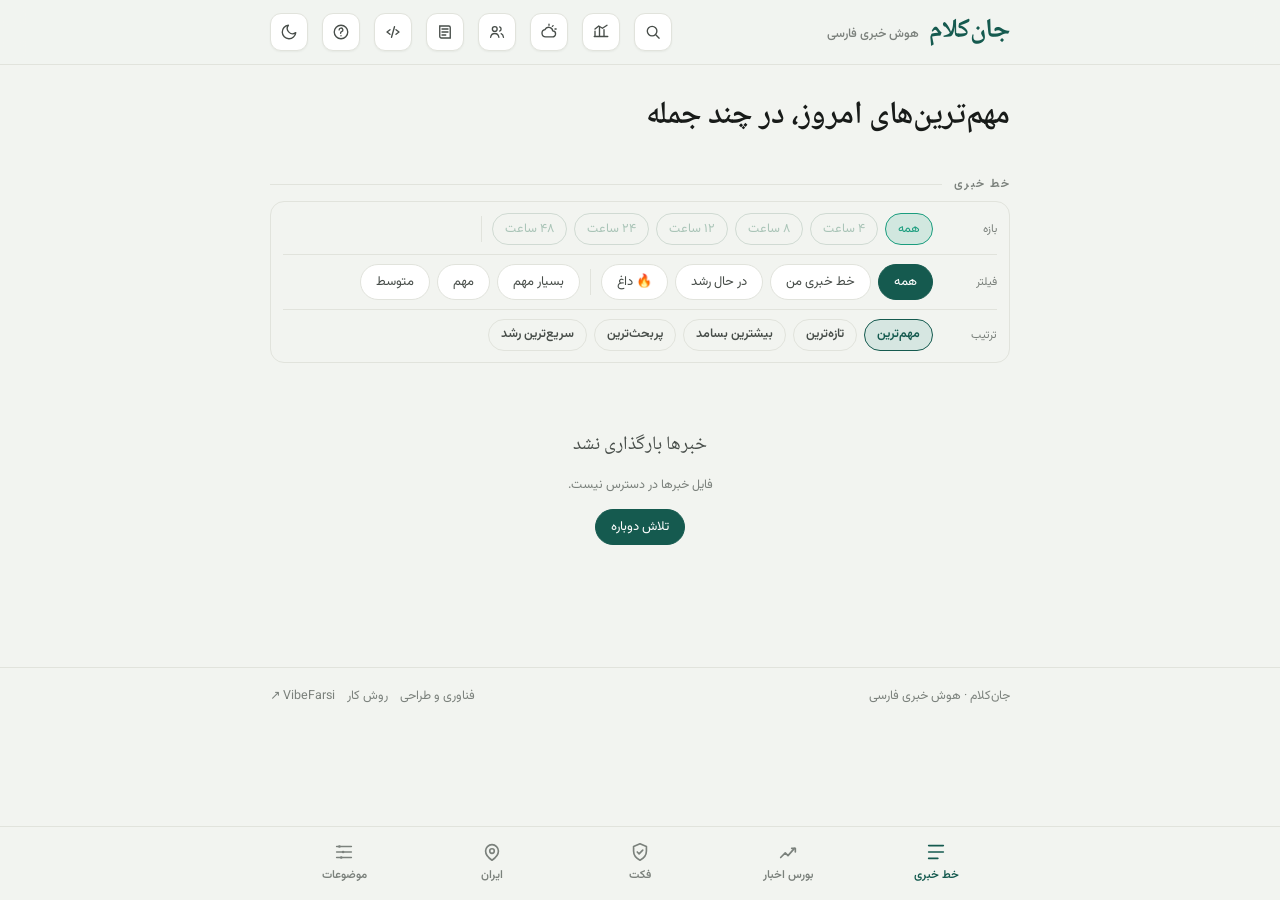
==== web-static/index.html @ 080f8a77 "Load press directory manifest before app" ====
<!doctype html>
<html lang="fa" dir="rtl">
<head>
  <meta charset="utf-8">
  <meta name="viewport" content="width=device-width, initial-scale=1, viewport-fit=cover">
  <title>جان‌کلام</title>
  <meta name="description" content="هوش خبری فارسی — واقعیت جدا از تحلیل، و دیدگاه هر منبع به‌تفکیک.">
  <meta name="theme-color" content="#155a4f">
  <link rel="manifest" href="manifest.webmanifest">
  <link rel="icon" href="icons/icon.svg" type="image/svg+xml">
  <link rel="apple-touch-icon" href="icons/icon-192.png">
  <link rel="preconnect" href="https://fonts.googleapis.com">
  <link rel="preconnect" href="https://fonts.gstatic.com" crossorigin>
  <link rel="stylesheet" href="https://fonts.googleapis.com/css2?family=Noto+Naskh+Arabic:wght@400;500;600;700&family=Vazirmatn:wght@300;400;500;600;700&display=swap">
  <link rel="stylesheet" href="styles.css">
</head>
<body>
  <header class="top">
    <div class="wrap">
      <div class="brand" onclick="showFeed()">
        <span class="logo">جان‌کلام</span>
        <span class="tag">هوش خبری فارسی</span>
      </div>
      <span class="spacer"></span>
      <div class="smart-search" id="smart-search">
        <button class="icon-btn smart-search-toggle" onclick="toggleSmartSearch()" aria-label="جست‌وجو" title="جست‌وجوی هوشمند">
          <svg viewBox="0 0 24 24" fill="none" stroke="currentColor" stroke-width="1.8"><circle cx="10.8" cy="10.8" r="6.4"/><path d="m16 16 4.2 4.2" stroke-linecap="round"/></svg>
        </button>
        <div class="smart-search-panel" id="smart-search-panel">
          <input id="smart-search-input" type="search" autocomplete="off" placeholder="خبر، چهره، منبع یا موضوع…" oninput="smartSearch(this.value)" onkeydown="smartSearchKey(event)">
          <div class="smart-search-results" id="smart-search-results"><div class="smart-search-hint">مثلاً «مونا برزویی»، «اسرائیل»، «اکونومیست» یا «هوش مصنوعی»</div></div>
        </div>
      </div>
      <button class="icon-btn" onclick="showMarket()" aria-label="بازار" title="بازار — ارز، طلا و رمزارز">
        <svg viewBox="0 0 24 24" fill="none" stroke="currentColor" stroke-width="1.8"><path d="M4 18V11M10 18V6M16 18v-9M21 18H3" stroke-linecap="round"/><path d="M4 8l5-4 5 3 6-4" stroke-linecap="round" stroke-linejoin="round"/></svg>
      </button>
      <button class="icon-btn" onclick="showWeather()" aria-label="آب‌وهوا" title="آب‌وهوا">
        <svg viewBox="0 0 24 24" fill="none" stroke="currentColor" stroke-width="1.8"><path d="M7.5 18.5h9a4 4 0 0 0 .5-8 5.5 5.5 0 0 0-10.4-1.7A4.9 4.9 0 0 0 7.5 18.5Z" stroke-linejoin="round"/><path d="M16.5 4.5l1-1M20 8h1.5M12 3V1.5" stroke-linecap="round"/></svg>
      </button>
      <button class="icon-btn" onclick="showFigures()" aria-label="چهره‌ها" title="چهره‌ها — دیدگاه تحلیلگران">
        <svg viewBox="0 0 24 24" fill="none" stroke="currentColor" stroke-width="1.8"><circle cx="9" cy="8" r="3.2"/><path d="M3.5 19c.6-3.2 2.8-5 5.5-5s4.9 1.8 5.5 5" stroke-linecap="round"/><path d="M15.5 5.2a3 3 0 0 1 0 5.6M17.5 14.3c1.7.6 2.8 2.2 3.1 4.7" stroke-linecap="round"/></svg>
      </button>
      <button class="icon-btn" onclick="showPress()" aria-label="جان جراید" title="جانِ جراید — گزیدهٔ فارسی مطبوعات جهان">
        <svg viewBox="0 0 24 24" fill="none" stroke="currentColor" stroke-width="1.8"><path d="M5 4h12a2 2 0 0 1 2 2v14H7a2 2 0 0 1-2-2V4Z"/><path d="M8 8h8M8 12h8M8 16h5" stroke-linecap="round"/></svg>
      </button>
      <button class="icon-btn" onclick="showTech()" aria-label="فناوری و طراحی" title="فناوری و طراحی">
        <svg viewBox="0 0 24 24" fill="none" stroke="currentColor" stroke-width="1.8"><path d="M8 9l-4 3 4 3M16 9l4 3-4 3M14 5l-4 14" stroke-linecap="round" stroke-linejoin="round"/></svg>
      </button>
      <button class="icon-btn" onclick="showFaq()" aria-label="راهنما" title="راهنما">
        <svg viewBox="0 0 24 24" fill="none" stroke="currentColor" stroke-width="1.8"><circle cx="12" cy="12" r="9"/><path d="M9.5 9.2a2.5 2.5 0 1 1 3.3 2.4c-.8.3-1.3.9-1.3 1.7v.4M12 17h.01" stroke-linecap="round"/></svg>
      </button>
      <button class="icon-btn" id="theme" aria-label="روشن / تیره" title="روشن / تیره">
        <svg viewBox="0 0 24 24" fill="none" stroke="currentColor" stroke-width="1.8"><path d="M21 12.8A9 9 0 1 1 11.2 3a7 7 0 0 0 9.8 9.8Z" stroke-linejoin="round"/></svg>
      </button>
    </div>
  </header>

  <main class="wrap">
    <section id="feed-view">
      <div class="lede">
        <h1>مهم‌ترین‌های امروز، در چند جمله</h1>
        <p class="muted" id="built" style="margin-top:6px"></p>
      </div>
      <div class="home-stats" id="home-stats"></div>
      <div class="home-glance" id="home-glance" aria-label="بازار و آب‌وهوای امروز"></div>
      <div class="rule"><span>خط خبری</span><span class="l"></span></div>
      <div class="feed-controls">
        <div class="feed-control-row feed-days"><span class="fc-label">بازه</span><div class="day-chips day-range-chips">
  <button class="day-chip on" data-range="all" onclick="setFeedRange('all')">همه</button>
  <button class="day-chip" data-range="4" onclick="setFeedRange(4)">۴ ساعت</button>
  <button class="day-chip" data-range="8" onclick="setFeedRange(8)">۸ ساعت</button>
  <button class="day-chip" data-range="12" onclick="setFeedRange(12)">۱۲ ساعت</button>
  <button class="day-chip" data-range="24" onclick="setFeedRange(24)">۲۴ ساعت</button>
  <button class="day-chip" data-range="48" onclick="setFeedRange(48)">۴۸ ساعت</button>
  <span class="fchip-sep"></span><div id="day-chips"></div>
</div></div>
        <div class="feed-control-row">
          <span class="fc-label">فیلتر</span>
          <div class="imp-filter" id="imp-filter">
            <button class="fchip on" onclick="setTier('all')">همه</button>
            <button class="fchip" onclick="setTier('mine')">خط خبری من <span class="mine-badge" id="mine-badge" style="display:none"></span></button>
            <button class="fchip" onclick="setTier('rising')">در حال رشد</button>
            <button class="fchip" onclick="setTier('hot')">🔥 داغ</button>
            <span class="fchip-sep"></span>
            <button class="fchip" onclick="setTier('high')">بسیار مهم</button>
            <button class="fchip" onclick="setTier('mid')">مهم</button>
            <button class="fchip" onclick="setTier('low')">متوسط</button>
          </div>
        </div>
        <div class="feed-control-row">
          <span class="fc-label">ترتیب</span>
          <div class="sortbar">
            <button class="sortchip on" id="sort-imp" onclick="setSort('imp')">مهم‌ترین</button>
            <button class="sortchip" id="sort-new" onclick="setSort('new')">تازه‌ترین</button>
            <button class="sortchip" id="sort-sources" onclick="setSort('sources')">بیشترین بسامد</button>
            <button class="sortchip" id="sort-views" onclick="setSort('views')">پربحث‌ترین</button>
            <button class="sortchip" id="sort-rising" onclick="setSort('rising')">سریع‌ترین رشد</button>
          </div>
        </div>
      </div>
      <div class="feed" id="feed"><div class="spinner"></div></div>
    </section>

    <section class="detail" id="detail-view"></section>

    <section class="topics-view" id="topic-archive-view">
      <button class="back" id="ta-back" onclick="showTopics()"><svg viewBox="0 0 24 24" fill="none" stroke="currentColor" stroke-width="2"><path d="M15 18l-6-6 6-6"/></svg> <span id="ta-back-t">بازگشت به موضوعات</span></button>
      <div class="lede"><h1 id="ta-title"></h1><p class="muted" id="ta-sub"></p></div>
      <div id="ta-feed"></div>
    </section>

    <section class="trends-view" id="trends-view">
      <div class="lede">
        <h1>بورس اخبار</h1>
        <p>موضوع‌ها و خبرهایی که بیشترین پوشش را دارند — سنجه‌ای از «داغیِ» هر موضوع بر اساس تعداد خبرها و منابعِ مستقلی که آن را پوشش داده‌اند.</p>
      </div>
      <div id="trends"><div class="spinner"></div></div>
    </section>

    <section class="trends-view" id="factchecks-view">
      <div class="lede">
        <h1>فکت — راستی‌آزمایی</h1>
        <p>سنجهٔ خودکارِ ما (بر پایهٔ منابعِ مستقل و توافق/اختلاف) در کنارِ راستی‌آزماییِ حرفه‌ایِ <b>فکت‌نامه</b>.</p>
      </div>
      <div id="factchecks"><div class="spinner"></div></div>
    </section>

    <section class="topics-view" id="topics-view">
      <div class="lede">
        <h1>موضوعات را دنبال کن</h1>
        <p>موضوع‌هایی که برایت مهم‌اند را انتخاب کن (روی این دستگاه ذخیره می‌شود).</p>
      </div>
      <div class="topic-grid" id="topic-grid"><div class="spinner"></div></div>
    </section>

    <section class="trends-view" id="market-view">
      <button class="back" onclick="showFeed()"><svg viewBox="0 0 24 24" fill="none" stroke="currentColor" stroke-width="2"><path d="M15 18l-6-6 6-6"/></svg> بازگشت به خط خبری</button>
      <div class="lede">
        <h1>بازار</h1>
        <p>نرخِ لحظه‌ایِ ارز، طلا و سکه — هر ساعت از tgju به‌روز می‌شود.</p>
      </div>
      <div id="market"><div class="spinner"></div></div>
    </section>

    <section class="trends-view" id="weather-view">
      <button class="back" onclick="showFeed()"><svg viewBox="0 0 24 24" fill="none" stroke="currentColor" stroke-width="2"><path d="M15 18l-6-6 6-6"/></svg> بازگشت به خط خبری</button>
      <div class="lede">
        <h1>آب‌وهوای ایران</h1>
        <p>دمای کنونی و کمینه/بیشینهٔ امروزِ شهرهای ایران — هر ساعت به‌روز می‌شود.</p>
      </div>
      <div id="weather"><div class="spinner"></div></div>
    </section>

    <section class="trends-view" id="iran-view">
      <div class="lede">
        <h1>ایران</h1>
        <p>خبرها بر اساس جغرافیا — روی نقشه یک استان را بزن، یا بر اساس گسترهٔ خبر فیلتر کن.</p>
      </div>
      <div id="iran"><div class="spinner"></div></div>
    </section>

    <section class="trends-view" id="figures-view">
      <div class="lede" id="figures-lede">
        <h1>چهره‌ها چه می‌گویند؟</h1>
        <p>تایملاین مستقلِ دیدگاه‌ها و تحلیل‌ها؛ جدیدترین مورد همیشه بالاتر است. این‌ها نظرِ شخصی‌اند، نه واقعیتِ خبر.</p>
      </div>
      <div class="rule"><span>تایملاین چهره‌ها</span><span class="l"></span><button class="sortchip" onclick="renderFiguresDirectory()">فهرست همهٔ چهره‌ها</button></div>
      <div class="figure-timeline" id="figure-timeline"><div class="spinner"></div></div>
      <div id="figures"></div>
    </section>

    <section class="trends-view" id="press-view">
      <button class="back" onclick="showFeed()">بازگشت به خط خبری</button>
      <div class="lede press-lede">
        <span class="press-kicker">ایران در آینهٔ رسانه‌ها</span>
        <h1>جانِ جراید</h1>
        <p>رسانه‌های داخل ایران، فارسی‌زبانان خارج از کشور و مطبوعات جهان در یک فهرست واحد؛ تمرکز بر مطالب مرتبط با ایران، با حفظ نام و زبان منبع.</p>
      </div>
      <div id="press-content"><div class="spinner"></div></div>
    </section>

    <section class="trends-view" id="tech-view">
      <div class="lede">
        <span class="vf-badge">پشت صحنهٔ جان‌کلام</span>
        <h1>فناوری و طراحی</h1>
        <p>جان‌کلام چطور ساخته شده، داده‌ها از کجا می‌آیند و رابط فارسی آن از چه الگوهایی استفاده می‌کند.</p>
      </div>
      <div id="tech-content"></div>
    </section>

    <section class="trends-view" id="faq-view">
      <div class="lede">
        <h1>راهنما — همه‌چیز چطور کار می‌کند</h1>
        <p>جان‌کلام چطور خبرها را جمع می‌کند، مقایسه می‌کند، و به تو نشان می‌دهد.</p>
      </div>
      <div class="faq" id="faq"></div>
    </section>
  </main>

  <footer class="site-footer">
    <div class="wrap">
      <p>جان‌کلام · هوش خبری فارسی</p>
      <div class="footer-links"><button onclick="showTech()">فناوری و طراحی</button><button onclick="showFaq()">روش کار</button><a href="https://vibefarsi.ir/" target="_blank" rel="noopener">VibeFarsi ↗</a></div>
    </div>
  </footer>

  <nav class="tabbar">
    <div class="inner">
      <button class="tab active" id="tab-feed" onclick="showFeed()">
        <svg viewBox="0 0 24 24" fill="none" stroke="currentColor"><path d="M4 5h16M4 12h16M4 19h10" stroke-linecap="round"/></svg>
        خط خبری
      </button>
      <button class="tab" id="tab-trends" onclick="showTrends()">
        <svg viewBox="0 0 24 24" fill="none" stroke="currentColor"><path d="M4 18l5-5 3 3 7-8" stroke-linecap="round" stroke-linejoin="round"/><path d="M16 8h4v4" stroke-linecap="round" stroke-linejoin="round"/></svg>
        بورس اخبار
      </button>
      <button class="tab" id="tab-factchecks" onclick="showFactchecks()">
        <svg viewBox="0 0 24 24" fill="none" stroke="currentColor"><path d="M12 3l7 3v5c0 4.5-3 8-7 10-4-2-7-5.5-7-10V6l7-3Z" stroke-linejoin="round"/><path d="M9 12l2 2 4-4" stroke-linecap="round" stroke-linejoin="round"/></svg>
        فکت
      </button>
      <button class="tab" id="tab-iran" onclick="showIran()">
        <svg viewBox="0 0 24 24" fill="none" stroke="currentColor"><path d="M12 21s-7-4.5-7-10a7 7 0 0 1 14 0c0 5.5-7 10-7 10Z" stroke-linejoin="round"/><circle cx="12" cy="11" r="2.5"/></svg>
        ایران
      </button>
      <button class="tab" id="tab-topics" onclick="showTopics()">
        <svg viewBox="0 0 24 24" fill="none" stroke="currentColor"><path d="M4 6h16M4 12h16M4 18h16" stroke-linecap="round"/><circle cx="7" cy="6" r="1.4" fill="currentColor" stroke="none"/><circle cx="11" cy="12" r="1.4" fill="currentColor" stroke="none"/><circle cx="9" cy="18" r="1.4" fill="currentColor" stroke="none"/></svg>
        موضوعات
      </button>
    </div>
  </nav>

  <script src="iran-provinces.js"></script>
  <script src="world-map.js"></script>
  <script src="data/press-directory.js"></script>
  <script src="app.js"></script>
</body>
</html>
---- web-static/styles.css ----
:root{
    --paper:#f2f4f0; --surface:#ffffff; --surface-2:#e9ebe5;
    --ink:#181b19; --ink-soft:#474d49; --ink-faint:#7b817c;
    --line:#e1e3dc; --line-strong:#cdd0c8;
    --accent:#155a4f; --accent-2:#0e3f38; --accent-soft:#d6e6e1;
    --brass:#9c6f16;
    --fact:#1a6a55; --fact-bg:#dbefe6;
    --warn:#8f6410; --warn-bg:#f2e7cd;
    --agree:#2a577f; --agree-bg:#dae6f1;
    --disagree:#95394a; --disagree-bg:#f1dade;
    --shadow:0 1px 2px rgba(20,30,25,.04),0 8px 24px -12px rgba(20,40,32,.16);
    --shadow-soft:0 1px 2px rgba(20,30,25,.05);
    --radius:16px;
  }
  @media (prefers-color-scheme:dark){
    :root:not([data-theme="light"]){
      --paper:#131614; --surface:#1b1f1d; --surface-2:#232825;
      --ink:#e8eae5; --ink-soft:#a8afa9; --ink-faint:#79807a;
      --line:#2a302c; --line-strong:#39413b;
      --accent:#57b7a5; --accent-2:#7dc9ba; --accent-soft:#16332d;
      --brass:#d3a24a;
      --fact:#6cc0a3; --fact-bg:#153029;
      --warn:#d2a851; --warn-bg:#33290f;
      --agree:#7ba6d5; --agree-bg:#16273a;
      --disagree:#d68d97; --disagree-bg:#331920;
      --shadow:0 1px 2px rgba(0,0,0,.3),0 12px 28px -14px rgba(0,0,0,.6);
      --shadow-soft:0 1px 2px rgba(0,0,0,.3);
    }
  }
  :root[data-theme="dark"]{
    --paper:#131614; --surface:#1b1f1d; --surface-2:#232825;
    --ink:#e8eae5; --ink-soft:#a8afa9; --ink-faint:#79807a;
    --line:#2a302c; --line-strong:#39413b;
    --accent:#57b7a5; --accent-2:#7dc9ba; --accent-soft:#16332d;
    --brass:#d3a24a;
    --fact:#6cc0a3; --fact-bg:#153029;
    --warn:#d2a851; --warn-bg:#33290f;
    --agree:#7ba6d5; --agree-bg:#16273a;
    --disagree:#d68d97; --disagree-bg:#331920;
    --shadow:0 1px 2px rgba(0,0,0,.3),0 12px 28px -14px rgba(0,0,0,.6);
    --shadow-soft:0 1px 2px rgba(0,0,0,.3);
  }

  *{box-sizing:border-box}
  html{direction:rtl}
  body{
    margin:0; background:var(--paper); color:var(--ink);
    font-family:"Vazirmatn",system-ui,sans-serif; font-weight:400;
    line-height:1.75; font-size:16px; padding-bottom:76px;
    -webkit-font-smoothing:antialiased;
    font-feature-settings:"ss01";
  }
  .naskh{font-family:"Noto Naskh Arabic","Vazirmatn",serif}
  ::selection{background:var(--accent-soft); color:var(--ink)}
  a{color:var(--accent); text-decoration:none}
  button{font-family:inherit}
  :focus-visible{outline:2px solid var(--accent); outline-offset:2px; border-radius:6px}

  .wrap{max-width:780px; margin:0 auto; padding:0 20px}

  /* Top bar */
  header.top{
    position:sticky; top:0; z-index:20;
    background:color-mix(in srgb, var(--paper) 86%, transparent);
    backdrop-filter:saturate(1.4) blur(12px);
    border-bottom:1px solid var(--line);
  }
  .top .wrap{display:flex; align-items:center; gap:14px; height:64px}
  .brand{display:flex; align-items:baseline; gap:10px; cursor:pointer; user-select:none}
  .brand .logo{
    font-family:"Noto Naskh Arabic",serif; font-weight:700; font-size:27px;
    color:var(--accent); letter-spacing:-.5px; line-height:1;
  }
  .brand .tag{font-size:12.5px; color:var(--ink-faint); font-weight:500}
  .spacer{flex:1}
  .icon-btn{
    display:grid; place-items:center; width:38px; height:38px; border-radius:11px;
    background:var(--surface); border:1px solid var(--line); color:var(--ink-soft);
    cursor:pointer; transition:.18s; box-shadow:var(--shadow-soft);
  }
  .icon-btn:hover{color:var(--ink); border-color:var(--line-strong)}
  .icon-btn svg{width:18px; height:18px}

  /* Section intro */
  .lede{padding:30px 0 8px}
  .lede h1{
    font-family:"Noto Naskh Arabic",serif; font-weight:600;
    font-size:clamp(24px,4.5vw,32px); margin:0 0 6px; line-height:1.35;
    text-wrap:balance; letter-spacing:-.3px;
  }
  .lede p{margin:0; color:var(--ink-soft); font-size:15px; max-width:60ch}
  .rule{display:flex; align-items:center; gap:12px; margin:22px 0 6px}
  .rule span{font-size:12px; font-weight:600; letter-spacing:.12em; color:var(--ink-faint)}
  .rule .l{flex:1; height:1px; background:var(--line)}

  /* Feed */
  .feed{display:flex; flex-direction:column; gap:14px; padding-bottom:40px}
  .card{
    position:relative; text-align:right; width:100%; cursor:pointer;
    background:var(--surface); border:1px solid var(--line); border-radius:var(--radius);
    padding:18px 20px 17px; box-shadow:var(--shadow-soft); transition:.2s;
    display:grid; gap:9px; color:var(--ink); font:inherit;
  }
  .card h2{color:var(--ink)}
  .card:hover{border-color:var(--line-strong); box-shadow:var(--shadow); transform:translateY(-1px)}
  .card .meta{display:flex; align-items:center; gap:10px; flex-wrap:wrap}
  .chip{
    font-size:12px; font-weight:600; padding:3px 10px; border-radius:999px;
    background:var(--accent-soft); color:var(--accent-2);
  }
  :root[data-theme="dark"] .chip, :root:not([data-theme="light"]) .chip{color:var(--accent-2)}
  .dot{width:3px; height:3px; border-radius:50%; background:var(--ink-faint); opacity:.6}
  .muted{font-size:12.5px; color:var(--ink-faint)}
  .card h2{
    font-family:"Noto Naskh Arabic",serif; font-weight:600; font-size:20px;
    margin:0; line-height:1.5; letter-spacing:-.2px; text-wrap:balance;
  }
  .card .kalam{color:var(--ink-soft); font-size:14.5px; margin:0; line-height:1.7}
  .card .foot{display:flex; align-items:center; gap:12px; flex-wrap:wrap; margin-top:2px}
  .sources-mini{display:flex; align-items:center; gap:6px; font-size:12.5px; color:var(--ink-faint)}
  .src-badge{
    font-size:11.5px; font-weight:500; padding:2px 8px; border-radius:7px;
    background:var(--surface-2); color:var(--ink-soft); border:1px solid var(--line);
  }
  /* importance meter */
  .imp{display:flex; align-items:center; gap:7px; margin-inline-start:auto}
  .imp .bars{display:flex; gap:3px}
  .imp .bars i{width:15px; height:5px; border-radius:3px; background:var(--line-strong); display:block}
  .imp.high .bars i:nth-child(-n+3){background:var(--brass)}
  .imp.mid .bars i:nth-child(-n+2){background:var(--brass)}
  .imp.low .bars i:nth-child(-n+1){background:var(--brass)}
  .imp .lbl{font-size:11.5px; font-weight:600; color:var(--brass)}

  /* Detail */
  .detail{display:none; padding-bottom:60px; animation:fade .3s ease both}
  @keyframes fade{from{opacity:0; transform:translateY(6px)}to{opacity:1; transform:none}}
  .back{
    display:inline-flex; align-items:center; gap:7px; margin:22px 0 16px;
    background:none; border:none; color:var(--ink-soft); font-size:14px; font-weight:500; cursor:pointer;
  }
  .back:hover{color:var(--accent)}
  .back svg{width:16px; height:16px; transform:scaleX(-1)}
  .d-head h1{
    font-family:"Noto Naskh Arabic",serif; font-weight:700;
    font-size:clamp(25px,5vw,34px); line-height:1.45; margin:8px 0 14px;
    letter-spacing:-.3px; text-wrap:balance;
  }
  .d-meta{display:flex; align-items:center; gap:10px; flex-wrap:wrap; margin-bottom:22px}

  .kalam-box{
    background:var(--surface); border:1px solid var(--line);
    border-radius:var(--radius); padding:22px 22px 20px; box-shadow:var(--shadow-soft);
    position:relative;
  }
  .kalam-box::before{
    content:""; position:absolute; inset-inline-start:0; top:16px; bottom:16px; width:3px;
    background:var(--accent); border-radius:3px;
  }
  .eyebrow{
    display:inline-flex; align-items:center; gap:7px; font-size:12px; font-weight:700;
    letter-spacing:.08em; color:var(--accent); margin-bottom:8px;
  }
  .eyebrow .ai{
    font-size:10px; font-weight:700; letter-spacing:.05em; padding:2px 7px; border-radius:6px;
    background:var(--accent-soft); color:var(--accent-2);
  }
  .kalam-box p{margin:0; font-size:17px; line-height:1.85; font-family:"Noto Naskh Arabic",serif}

  .twocol{display:grid; grid-template-columns:1fr 1fr; gap:14px; margin-top:16px}
  @media (max-width:560px){.twocol{grid-template-columns:1fr}}
  .qa{
    background:var(--surface); border:1px solid var(--line); border-radius:14px; padding:16px 18px;
  }
  .qa h3{font-size:14px; margin:0 0 7px; font-weight:600; color:var(--ink)}
  .qa p{margin:0; font-size:14.5px; color:var(--ink-soft); line-height:1.75}

  .layers{margin-top:26px}
  .section-h{
    display:flex; align-items:center; gap:9px; margin:0 0 14px;
    font-family:"Noto Naskh Arabic",serif; font-size:19px; font-weight:600;
  }
  .section-h .n{font-size:12px; color:var(--ink-faint); font-weight:600; font-family:"Vazirmatn"}

  .know{display:grid; grid-template-columns:1fr 1fr; gap:14px}
  @media (max-width:560px){.know{grid-template-columns:1fr}}
  .panel{border-radius:14px; padding:16px 18px; border:1px solid var(--line)}
  .panel.fact{background:var(--fact-bg); border-color:transparent}
  .panel.warn{background:var(--warn-bg); border-color:transparent}
  .panel .p-h{display:flex; align-items:center; gap:8px; font-size:13.5px; font-weight:700; margin-bottom:10px}
  .panel.fact .p-h{color:var(--fact)}
  .panel.warn .p-h{color:var(--warn)}
  .panel ul{margin:0; padding:0; list-style:none; display:grid; gap:9px}
  .panel li{position:relative; padding-inline-start:20px; font-size:14.5px; line-height:1.65; color:var(--ink)}
  .panel li::before{position:absolute; inset-inline-start:0; top:1px; font-weight:700}
  .panel.fact li::before{content:"✓"; color:var(--fact)}
  .panel.warn li::before{content:"؟"; color:var(--warn)}

  /* source views */
  .views{display:grid; gap:12px; margin-top:8px}
  .view{
    background:var(--surface); border:1px solid var(--line); border-radius:14px;
    padding:15px 18px; display:grid; gap:7px;
  }
  .view .v-h{display:flex; align-items:center; gap:9px}
  .v-name{font-weight:600; font-size:15px}
  .stance{font-size:11.5px; font-weight:600; padding:2px 9px; border-radius:999px}
  .stance.ag{background:var(--agree-bg); color:var(--agree)}
  .stance.dis{background:var(--disagree-bg); color:var(--disagree)}
  .stance.nu{background:var(--surface-2); color:var(--ink-faint)}
  .view p{margin:0; font-size:14.5px; color:var(--ink-soft); line-height:1.7}

  /* consensus row */
  .consensus{display:grid; gap:12px; grid-template-columns:1fr 1fr; margin-top:8px}
  @media (max-width:560px){.consensus{grid-template-columns:1fr}}
  .cbox{border-radius:14px; padding:15px 18px; border:1px solid var(--line)}
  .cbox.ag{background:var(--agree-bg); border-color:transparent}
  .cbox.dis{background:var(--disagree-bg); border-color:transparent}
  .cbox h4{margin:0 0 8px; font-size:13.5px; font-weight:700}
  .cbox.ag h4{color:var(--agree)} .cbox.dis h4{color:var(--disagree)}
  .cbox p{margin:0; font-size:14px; color:var(--ink); line-height:1.65}

  /* citations */
  .cites{display:grid; gap:2px; margin-top:8px}
  .cite{
    display:flex; align-items:center; gap:12px; padding:13px 4px;
    border-bottom:1px solid var(--line);
  }
  .cite:last-child{border-bottom:none}
  .cite .c-body{flex:1; min-width:0}
  .cite .c-src{font-size:12.5px; font-weight:600; color:var(--accent); margin-bottom:1px}
  .cite .c-title{font-size:14px; color:var(--ink); line-height:1.5}
  .cite .c-time{font-size:12px; color:var(--ink-faint); white-space:nowrap}
  .cite .ext{color:var(--ink-faint); flex-shrink:0}
  .cite .ext svg{width:15px; height:15px}

  /* Ask */
  .ask{
    margin-top:26px; background:var(--surface); border:1px solid var(--line);
    border-radius:var(--radius); padding:20px 20px 18px; box-shadow:var(--shadow-soft);
  }
  .ask .a-h{display:flex; align-items:center; gap:9px; font-family:"Noto Naskh Arabic",serif;
    font-size:18px; font-weight:600; margin-bottom:4px}
  .ask .a-sub{font-size:12.5px; color:var(--ink-faint); margin:0 0 14px}
  .chips{display:flex; flex-wrap:wrap; gap:8px}
  .qchip{
    font-family:inherit; font-size:13.5px; padding:8px 14px; border-radius:999px; cursor:pointer;
    background:var(--surface-2); color:var(--ink-soft); border:1px solid var(--line); transition:.16s;
  }
  .qchip:hover{border-color:var(--accent); color:var(--accent)}
  .qchip.on{background:var(--accent); color:#fff; border-color:var(--accent)}
  :root[data-theme="dark"] .qchip.on{color:#0c1614}
  @media (prefers-color-scheme:dark){:root:not([data-theme="light"]) .qchip.on{color:#0c1614}}
  .answer{margin-top:16px; display:none}
  .answer.show{display:block; animation:fade .25s ease both}
  .a-bubble{
    background:var(--accent-soft); border-radius:14px 14px 14px 4px; padding:15px 18px;
    font-size:15px; line-height:1.85; color:var(--ink); font-family:"Noto Naskh Arabic",serif;
  }
  .grounded{
    display:flex; align-items:center; gap:7px; margin-top:9px; font-size:11.5px; color:var(--ink-faint);
  }
  .grounded svg{width:13px; height:13px; color:var(--fact)}

  /* Topics view */
  .topics-view{display:none; padding-bottom:40px; animation:fade .3s ease both}
  .followbar{
    display:flex; align-items:center; gap:10px; flex-wrap:wrap;
    background:var(--surface); border:1px solid var(--line); border-radius:14px;
    padding:14px 18px; margin:6px 0 20px; box-shadow:var(--shadow-soft);
  }
  .followbar .big{font-family:"Noto Naskh Arabic",serif; font-weight:700; font-size:22px; color:var(--accent)}
  .followbar .txt{font-size:13.5px; color:var(--ink-soft)}
  .topic-grid{display:grid; grid-template-columns:1fr 1fr; gap:12px}
  @media (max-width:560px){.topic-grid{grid-template-columns:1fr}}
  .topic{
    background:var(--surface); border:1px solid var(--line); border-radius:14px;
    padding:16px 18px; display:flex; align-items:center; gap:14px; box-shadow:var(--shadow-soft);
  }
  .topic .t-body{flex:1; min-width:0}
  .topic .t-fa{font-family:"Noto Naskh Arabic",serif; font-weight:600; font-size:17px; line-height:1.4}
  .topic .t-en{font-size:12px; color:var(--ink-faint)}
  .topic .t-count{font-size:12.5px; color:var(--ink-faint); margin-top:2px}
  .followbtn{
    font-family:inherit; font-size:13px; font-weight:600; cursor:pointer; white-space:nowrap;
    padding:7px 15px; border-radius:999px; border:1px solid var(--accent); color:var(--accent);
    background:transparent; transition:.16s; display:inline-flex; align-items:center; gap:6px;
  }
  .followbtn:hover{background:var(--accent-soft)}
  .followbtn.on{background:var(--accent); color:#fff; border-color:var(--accent)}
  :root[data-theme="dark"] .followbtn.on,:root:not([data-theme="light"]) .followbtn.on{color:#0c1614}
  .followbtn svg{width:14px; height:14px}

  /* Claim tracking — پیگیری ادعا */
  .claims{display:grid; gap:12px}
  .claim{background:var(--surface); border:1px solid var(--line); border-radius:14px; padding:15px 18px}
  .claim-h{display:flex; align-items:flex-start; gap:10px; justify-content:space-between; margin-bottom:13px}
  .claim-txt{font-weight:600; font-size:15px; line-height:1.6}
  .cstatus{flex-shrink:0; font-size:11.5px; font-weight:700; padding:3px 10px; border-radius:999px; white-space:nowrap}
  .st-ok{background:var(--fact-bg); color:var(--fact)}
  .st-warn{background:var(--warn-bg); color:var(--warn)}
  .st-bad{background:var(--disagree-bg); color:var(--disagree)}
  .st-neutral{background:var(--surface-2); color:var(--ink-faint)}
  .ctimeline{display:grid; padding-inline-start:3px}
  .cstep{display:flex; gap:11px; position:relative; padding-bottom:13px}
  .cstep::before{content:""; position:absolute; inset-inline-start:4px; top:13px; bottom:-3px; width:2px; background:var(--line)}
  .cstep.last::before{display:none}
  .cstep.last{padding-bottom:0}
  .cdot{width:10px; height:10px; border-radius:50%; background:var(--accent); flex-shrink:0; margin-top:3px; z-index:1}
  .cstep.last .cdot{background:var(--brass)}
  .cstep-body{display:flex; flex-direction:column; gap:1px}
  .ctime{font-size:11.5px; color:var(--ink-faint); font-weight:600}
  .ctext{font-size:14px; color:var(--ink); line-height:1.6}

  /* Trends — بورس خبرها */
  .trends-view{display:none; padding-bottom:40px; animation:fade .3s ease both}
  .tx-hero{background:var(--surface); border:1px solid var(--line); border-radius:var(--radius);
    padding:20px 22px; box-shadow:var(--shadow-soft); display:flex; align-items:baseline; gap:12px; flex-wrap:wrap; margin:6px 0 22px}
  .tx-hero .val{font-weight:700; font-size:34px; letter-spacing:-.5px; font-variant-numeric:tabular-nums; color:var(--ink)}
  .tx-hero .lbl{font-size:13px; color:var(--ink-faint)}
  .tx-up{color:var(--fact); font-weight:600; font-size:14px; display:inline-flex; align-items:center; gap:4px}
  .tx-down{color:var(--disagree); font-weight:600; font-size:14px; display:inline-flex; align-items:center; gap:4px}
  .tx-up svg,.tx-down svg{width:13px; height:13px}
  .tickers{display:grid; gap:0}
  .ticker{display:flex; align-items:center; gap:12px; padding:13px 6px; border-bottom:1px solid var(--line)}
  .ticker:last-child{border-bottom:none}
  .ticker .t-name{flex:1; min-width:0; font-weight:600; font-size:15px}
  .ticker .t-cat{font-size:11.5px; color:var(--ink-faint); font-weight:400; margin-inline-start:7px}
  .ticker .spark{width:92px; height:32px; flex-shrink:0}
  .ticker .t-val{font-variant-numeric:tabular-nums; font-weight:600; font-size:15px; width:40px; text-align:left; color:var(--ink)}
  .ticker .t-chg{width:66px; text-align:left; font-variant-numeric:tabular-nums; font-size:13px; font-weight:600;
    display:inline-flex; align-items:center; gap:3px; justify-content:flex-start}
  .ticker .t-chg svg{width:11px; height:11px}
  .bars-block{margin-top:26px}
  .vbar{display:grid; grid-template-columns:110px 1fr 58px; align-items:center; gap:12px; padding:7px 0}
  .vbar .vb-name{font-size:14px; color:var(--ink)}
  .vbar .vb-track{height:12px; background:var(--surface-2); border-radius:6px; overflow:hidden}
  .vbar .vb-fill{height:100%; background:var(--accent); border-radius:6px}
  .vbar .vb-num{font-variant-numeric:tabular-nums; font-size:12.5px; color:var(--ink-soft); text-align:left}

  /* Bottom nav */
  .tabbar{
    position:fixed; inset-inline:0; bottom:0; z-index:30;
    background:color-mix(in srgb, var(--paper) 90%, transparent);
    backdrop-filter:saturate(1.4) blur(14px);
    border-top:1px solid var(--line);
  }
  .tabbar .inner{max-width:780px; margin:0 auto; display:flex; padding:8px 20px 10px}
  .tab{
    flex:1; background:none; border:none; cursor:pointer; display:grid; justify-items:center; gap:3px;
    padding:6px 0; color:var(--ink-faint); font-family:inherit; font-size:11.5px; font-weight:600;
    transition:.15s;
  }
  .tab svg{width:22px; height:22px; stroke-width:1.8}
  .tab.active{color:var(--accent)}

  footer{border-top:1px solid var(--line); margin-top:30px; padding:22px 0 40px}
  footer .wrap{display:flex; align-items:center; justify-content:space-between; gap:12px; flex-wrap:wrap}
  footer p{margin:0; font-size:12.5px; color:var(--ink-faint)}
  .demo-note{
    display:inline-flex; align-items:center; gap:7px; font-size:12px; color:var(--brass);
    background:var(--warn-bg); padding:5px 11px; border-radius:999px;
  }
  @media (prefers-reduced-motion:reduce){*{animation:none!important; transition:none!important}}

/* --- Web app additions (v1) --- */
.state{padding:48px 20px; text-align:center; color:var(--ink-faint)}
.state .big{font-family:"Noto Naskh Arabic",serif; font-size:19px; color:var(--ink-soft); margin-bottom:8px}
.state code{background:var(--surface-2); padding:2px 7px; border-radius:6px; font-size:13px; direction:ltr; display:inline-block}
.spinner{width:34px; height:34px; margin:40px auto; border:3px solid var(--line); border-top-color:var(--accent);
  border-radius:50%; animation:spin .8s linear infinite}
@keyframes spin{to{transform:rotate(360deg)}}
.offline-badge{display:none; align-items:center; gap:6px; font-size:12px; color:var(--brass);
  background:var(--warn-bg); padding:4px 10px; border-radius:999px}
.offline-badge.show{display:inline-flex}
/* ask input */
.ask-form{display:flex; gap:8px; margin-top:14px}
.ask-form input{flex:1; font-family:inherit; font-size:14.5px; padding:11px 14px; border-radius:12px;
  border:1px solid var(--line); background:var(--surface-2); color:var(--ink)}
.ask-form button{font-family:inherit; font-size:14px; font-weight:600; padding:0 18px; border-radius:12px;
  border:none; background:var(--accent); color:#fff; cursor:pointer}
:root[data-theme="dark"] .ask-form button,:root:not([data-theme="light"]) .ask-form button{color:#0c1614}
.ask-form button:disabled{opacity:.5; cursor:default}

/* --- Credibility + Factnameh + FAQ (v2) --- */
.cred-row{display:inline-flex; gap:6px; margin-inline-start:auto; flex-wrap:wrap}
.fc-badge{background:var(--fact-bg); color:var(--fact)}

.cred-box{background:var(--surface); border:1px solid var(--line); border-radius:14px; padding:16px 18px}
.cred-box.high{border-inline-start:4px solid var(--fact)}
.cred-box.medium{border-inline-start:4px solid var(--brass)}
.cred-box.low{border-inline-start:4px solid var(--warn)}
.cred-top{display:flex; align-items:center; gap:10px; margin-bottom:9px}
.cred-lbl{font-weight:600; font-size:15px}
.cred-note{margin:0 0 11px; font-size:14px; color:var(--ink-soft); line-height:1.75}
.cred-stats{display:flex; align-items:center; gap:9px; flex-wrap:wrap; font-size:12.5px; color:var(--ink-faint)}

.fc-link{display:flex; align-items:center; gap:12px; margin-top:12px; padding:14px 16px;
  background:var(--fact-bg); border-radius:14px; color:var(--ink)}
.fc-link .fc-ic{color:var(--fact); flex-shrink:0}
.fc-link .fc-ic svg{width:22px; height:22px}
.fc-link .fc-body{display:flex; flex-direction:column; gap:2px; flex:1; min-width:0}
.fc-link .fc-body b{font-size:14px; color:var(--fact)}
.fc-link .ext{color:var(--ink-faint); flex-shrink:0}
.fc-link .ext svg{width:15px; height:15px}
.fc-card h2{font-size:18px}

/* FAQ accordion */
.faq{display:grid; gap:10px}
.faq-item{background:var(--surface); border:1px solid var(--line); border-radius:14px;
  padding:2px 18px; box-shadow:var(--shadow-soft)}
.faq-item summary{cursor:pointer; list-style:none; padding:15px 0; font-family:"Noto Naskh Arabic",serif;
  font-weight:600; font-size:16px; color:var(--ink); display:flex; align-items:center; gap:10px}
.faq-item summary::-webkit-details-marker{display:none}
.faq-item summary::before{content:"+"; color:var(--accent); font-weight:700; font-size:19px; width:16px; text-align:center}
.faq-item[open] summary::before{content:"\2212"}
.faq-a{padding:0 26px 16px; font-size:14.5px; line-height:1.85; color:var(--ink-soft)}
.faq-a b{color:var(--ink)}

/* 5-tab bar: keep labels tidy on small screens */
.tab{white-space:nowrap}
@media (max-width:430px){ .tab{font-size:10.5px} .tabbar .inner{padding:8px 8px 10px} }

/* --- Live price board (بورس اخبار) --- */
.price-grid{display:grid; grid-template-columns:repeat(auto-fill,minmax(150px,1fr)); gap:10px; margin:6px 0}
.price{background:var(--surface); border:1px solid var(--line); border-radius:12px; padding:12px 14px; box-shadow:var(--shadow-soft)}
.price .p-label{font-size:12.5px; color:var(--ink-faint); margin-bottom:4px}
.price .p-val{font-size:18px; font-weight:700; font-variant-numeric:tabular-nums; color:var(--ink); line-height:1.25}
.price .p-unit{font-size:11px; font-weight:500; color:var(--ink-faint)}
.price .p-chg{font-size:12px; font-weight:600; margin-top:5px; font-variant-numeric:tabular-nums; display:inline-flex; align-items:center; gap:3px}
.price .p-chg.up{color:var(--fact)}
.price .p-chg.down{color:var(--disagree)}
.price .p-chg.flat{color:var(--ink-faint)}

/* --- Home page compact price strip --- */
.home-prices{display:flex; gap:10px; overflow-x:auto; padding:2px 0 12px; scrollbar-width:none}
.home-prices::-webkit-scrollbar{display:none}
.hp{flex:0 0 auto; background:var(--surface); border:1px solid var(--line); border-radius:12px;
  padding:10px 14px; display:flex; flex-direction:column; gap:2px; min-width:108px; box-shadow:var(--shadow-soft)}
.hp-label{font-size:12px; color:var(--ink-faint)}
.hp-val{font-size:16px; font-weight:700; font-variant-numeric:tabular-nums; color:var(--ink); line-height:1.2}
.hp-chg{font-size:11.5px; font-weight:600; font-variant-numeric:tabular-nums}
.hp-chg.up{color:var(--fact)} .hp-chg.down{color:var(--disagree)} .hp-chg.flat{color:var(--ink-faint)}
.hp-more{flex:0 0 auto; background:none; border:1px dashed var(--line-strong); border-radius:12px;
  color:var(--accent); font-family:inherit; font-size:12.5px; font-weight:600; cursor:pointer;
  padding:0 16px; white-space:nowrap}
.hp-more:hover{background:var(--accent-soft)}

/* --- Importance filter chips (خط خبری) --- */
.imp-filter{display:flex; gap:8px; margin:0 0 16px; flex-wrap:wrap}
.fchip{font-family:inherit; font-size:13px; padding:7px 15px; border-radius:999px; cursor:pointer;
  background:var(--surface); color:var(--ink-soft); border:1px solid var(--line); transition:.15s}
.fchip:hover{border-color:var(--accent); color:var(--accent)}
.fchip.on{background:var(--accent); color:#fff; border-color:var(--accent)}
:root[data-theme="dark"] .fchip.on{color:#0c1614}
@media (prefers-color-scheme:dark){:root:not([data-theme="light"]) .fchip.on{color:#0c1614}}
.chip-n{font-size:11px; opacity:.8; font-variant-numeric:tabular-nums}

/* --- Topic cards clickable → archive --- */
.topic{cursor:pointer; text-align:right; width:100%; font:inherit; color:var(--ink)}
.topic:hover{border-color:var(--line-strong); box-shadow:var(--shadow)}
.topic .t-go{color:var(--ink-faint); flex-shrink:0}
.topic .t-go svg{width:16px; height:16px; transform:scaleX(-1)}

/* --- Weather grid (dedicated page) --- */
.wx-grid{display:grid; grid-template-columns:repeat(auto-fill,minmax(140px,1fr)); gap:12px}
.wx{background:var(--surface); border:1px solid var(--line); border-radius:14px; padding:16px 14px;
  text-align:center; box-shadow:var(--shadow-soft)}
.wx-ic{font-size:30px; line-height:1}
.wx-city{font-family:"Noto Naskh Arabic",serif; font-weight:600; font-size:16px; margin-top:6px}
.wx-temp{font-size:26px; font-weight:700; font-variant-numeric:tabular-nums; margin-top:2px; color:var(--ink)}
.wx-cond{font-size:12.5px; color:var(--ink-faint); margin-top:1px}
.wx-mm{font-size:13px; font-variant-numeric:tabular-nums; margin-top:6px; color:var(--ink-soft)}
.wx-mm .wx-min{color:var(--agree)} .wx-mm .wx-max{color:var(--disagree); font-weight:600}

/* --- Clickable source badges + fact hub note --- */
.src-badge.clickable{cursor:pointer; transition:.15s}
.src-badge.clickable:hover{border-color:var(--accent); color:var(--accent)}
.fact-note{background:var(--warn-bg); color:var(--warn); border-radius:12px; padding:12px 15px;
  font-size:13px; line-height:1.75; margin-bottom:18px}
.fact-note b{color:var(--warn)}

/* --- Iran province map --- */
.iran-map{width:100%; background:var(--surface); border:1px solid var(--line);
  border-radius:16px; margin:6px 0 4px; padding:12px; box-shadow:var(--shadow-soft)}
.iran-svg{display:block; width:100%; height:auto}
.prov{stroke:var(--surface); stroke-width:1.1; stroke-linejoin:round;
  vector-effect:non-scaling-stroke; cursor:pointer; transition:opacity .15s, stroke-width .15s}
.prov:not(.has){fill:color-mix(in srgb, var(--accent) 13%, var(--surface))}
.prov:hover{opacity:.82; stroke:var(--accent); stroke-width:1.9}

/* geo scope badge on cards */
.geo-badge{font-size:11px; font-weight:600; padding:2px 8px; border-radius:999px}
.geo-badge.local{background:var(--accent-soft); color:var(--accent-2)}
.geo-badge.national{background:var(--surface-2); color:var(--ink-soft)}
.geo-badge.international{background:var(--surface-2); color:var(--ink-faint)}

/* ===== analytics: charts, stats, trends, follow (v5) ===== */
:root{--chart-a:#1a9d7e;--chart-b:#d98a15}
@media(prefers-color-scheme:dark){:root:not([data-theme="light"]){--chart-b:#c47d0d}}
:root[data-theme="dark"]{--chart-b:#c47d0d}

/* fixed-height wrappers; SVGs (preserveAspectRatio=none) fill them exactly so
   they never overflow into the text below */
.chart-wrap{width:100%;height:72px;overflow:hidden}
.bars-svg{width:100%;height:100%;display:block}
.bars-svg .bar{fill:var(--chart-a)}
.spark{width:100%;height:100%;display:block}
.spark .sp-line{fill:none;stroke:var(--chart-a);stroke-width:2;vector-effect:non-scaling-stroke;stroke-linejoin:round;stroke-linecap:round}
.spark .sp-area{fill:var(--chart-a);opacity:.14;stroke:none}
.cmp-svg{width:100%;height:100%;display:block}
.cmp-line{fill:none;stroke-width:2;vector-effect:non-scaling-stroke;stroke-linejoin:round;stroke-linecap:round}
.cmp-line.c-a{stroke:var(--chart-a)}
.cmp-dot.c-a{fill:var(--chart-a)}
.cmp-line.c-b{stroke:var(--chart-b);stroke-dasharray:4 3}
.cmp-dot.c-b{fill:var(--chart-b)}
.cmp-legend{display:flex;gap:14px;margin:4px 0 0;font-size:12px;color:var(--ink-soft)}
.cmp-legend .lg{display:inline-flex;align-items:center;gap:5px}
.cmp-legend .lg::before{content:"";width:12px;height:3px;border-radius:2px;display:inline-block}
.cmp-legend .lg.a::before{background:var(--chart-a)}
.cmp-legend .lg.b::before{background:var(--chart-b)}

.home-stats{margin:0 0 10px}
.statbar{display:flex;align-items:center;gap:14px;width:100%;background:var(--surface);border:1px solid var(--line);border-radius:14px;padding:10px 14px;cursor:pointer;box-shadow:var(--shadow-soft);color:inherit;text-align:start;font:inherit}
.sb-item{display:flex;flex-direction:column;line-height:1.15}
.sb-item b{font-size:18px;color:var(--accent)}
.sb-item span{font-size:11px;color:var(--ink-faint)}
.sb-sep{width:1px;height:26px;background:var(--line)}
.sb-spark{flex:1;min-width:60px;max-width:120px;height:28px}
.sb-go{font-size:12px;color:var(--accent);font-weight:600;white-space:nowrap;margin-inline-start:auto}
.statbar-rich{display:grid;grid-template-columns:minmax(0,1fr) auto;gap:16px;cursor:default;padding:12px 16px}
.sb-metrics{display:flex;align-items:center;gap:13px;min-width:0;overflow-x:auto;scrollbar-width:none}.sb-metrics::-webkit-scrollbar{display:none}
.sb-charts{display:flex;align-items:center;gap:12px;border-inline-start:1px solid var(--line);padding-inline-start:14px}
.sb-mini{width:150px;display:flex;flex-direction:column;gap:3px;cursor:pointer}.sb-mini:last-child{width:120px}.sb-mini>span{font-size:10.5px;color:var(--ink-faint);white-space:nowrap}.sb-mini .spark{width:100%;height:34px}
@media(max-width:900px){.statbar-rich{grid-template-columns:1fr}.sb-charts{border-inline-start:0;border-top:1px solid var(--line);padding-inline-start:0;padding-top:9px;justify-content:space-between}.sb-mini{width:48%!important}}
@media(max-width:560px){.statbar-rich{padding:10px 12px}.sb-metrics{gap:10px}.sb-item b{font-size:17px}.sb-charts{gap:8px}}

.stat-hero{display:flex;align-items:baseline;gap:10px;margin:6px 0 12px}
.stat-hero .val{font-size:34px;font-weight:700;color:var(--accent)}
.stat-hero .lbl{color:var(--ink-soft)}
.stat-tiles{display:grid;grid-template-columns:repeat(4,1fr);gap:8px;margin-bottom:8px}
.stile{background:var(--surface);border:1px solid var(--line);border-radius:12px;padding:8px 6px;text-align:center}
.stile b{display:block;font-size:18px;color:var(--ink)}
.stile span{font-size:11px;color:var(--ink-faint)}
@media(max-width:430px){.stat-tiles{grid-template-columns:repeat(2,1fr)}}

.tbadge{font-size:11px;font-weight:700;padding:2px 8px;border-radius:999px;white-space:nowrap}
.tbadge.hot{background:var(--disagree-bg);color:var(--disagree)}
.tbadge.rise{background:var(--fact-bg);color:var(--fact)}

.save-btn{margin-inline-start:auto;background:none;border:none;padding:4px;cursor:pointer;color:var(--ink-faint);line-height:0}
.save-btn svg{width:18px;height:18px}
.save-btn.on{color:var(--brass)}
.follow-btn{display:inline-flex;align-items:center;gap:5px;background:var(--surface);border:1px solid var(--line);border-radius:999px;padding:5px 11px;font:inherit;font-size:12px;font-weight:600;color:var(--ink-soft);cursor:pointer}
.follow-btn svg{width:15px;height:15px}
.follow-btn.on{background:var(--accent-soft);border-color:var(--accent);color:var(--accent)}
.follow-bar{display:flex;align-items:center;gap:10px;margin:0 0 14px;flex-wrap:wrap}
.fb-note{font-size:12px;color:var(--ink-faint)}
.mine-badge{background:var(--accent);color:#fff;border-radius:999px;font-size:10px;font-weight:700;min-width:16px;height:16px;padding:0 4px;display:inline-flex;align-items:center;justify-content:center;margin-inline-start:4px}
.fchip-sep{width:1px;align-self:stretch;background:var(--line);margin:2px 4px}
.mine-empty{padding:30px 16px}

.tp-board{display:flex;flex-direction:column;gap:6px}
.tp-row{display:block;width:100%;text-align:start;background:var(--surface);border:1px solid var(--line);border-radius:14px;padding:12px 14px;cursor:pointer;color:inherit;box-shadow:var(--shadow-soft);font:inherit}
.tp-head{display:flex;align-items:center;gap:8px;margin-bottom:6px}
.tp-name{font-weight:700;font-size:15px}
.tp-n{margin-inline-start:auto;font-size:12px;color:var(--ink-faint)}
.tp-chart{height:36px;overflow:hidden}
.tp-chart.cmp{height:60px}
.gtag{font-size:12px;font-weight:700;padding:1px 7px;border-radius:999px}
.gtag.up{background:var(--fact-bg);color:var(--fact)}
.gtag.down{background:var(--disagree-bg);color:var(--disagree)}
.gtag.flat{color:var(--ink-faint)}

.trend-box{display:flex;gap:10px;flex-wrap:wrap;align-items:center;margin:4px 0 10px}
.trend-stat{display:flex;flex-direction:column;background:var(--surface-2);border-radius:10px;padding:6px 12px;min-width:72px}
.trend-stat .ts-v{font-size:18px;font-weight:700;color:var(--accent)}
.trend-stat span:last-child{font-size:11px;color:var(--ink-faint)}

.prov-follow{background:var(--surface);border:1px solid var(--line);border-radius:14px;padding:6px 14px;margin:0 0 14px}
.prov-follow summary{cursor:pointer;font-weight:600;padding:6px 0;color:var(--accent)}
.pfollow-grid{display:flex;flex-wrap:wrap;gap:6px;padding-bottom:10px}
.pfollow{display:inline-flex;align-items:center;gap:5px;background:var(--surface-2);border:1px solid var(--line);border-radius:999px;padding:5px 10px;font:inherit;font-size:12px;cursor:pointer;color:var(--ink-soft)}
.pfollow .pf-star{color:var(--ink-faint)}
.pfollow.on{background:var(--accent-soft);border-color:var(--accent);color:var(--accent)}
.pfollow.on .pf-star{color:var(--brass)}

.sortbar{display:flex;align-items:center;gap:8px;margin:0 0 14px}
.sortbar .sb-lbl{font-size:12px;color:var(--ink-faint)}
.sortchip{background:none;border:1px solid var(--line);border-radius:999px;padding:4px 12px;font:inherit;font-size:12.5px;font-weight:600;color:var(--ink-soft);cursor:pointer}
.sortchip.on{background:var(--accent-soft);border-color:var(--accent);color:var(--accent)}

/* ---- جان‌کلام چهره‌ها ---- */
.fig-view .v-name{color:var(--ink)}
.fig-role{font-size:12.5px; color:var(--ink-faint)}
.fig-topic{font-size:13px; font-weight:600; color:var(--accent)}
.fig-foot{display:flex; justify-content:space-between; align-items:center; gap:10px; margin-top:8px; font-size:13px}
.fig-note{font-size:12.5px; margin:10px 2px 0; line-height:1.8}
.fig-badge{font-size:11.5px; font-weight:600; padding:2px 9px; border-radius:999px; background:var(--agree-bg); color:var(--agree); white-space:nowrap}
.fig-grid{display:grid; grid-template-columns:repeat(auto-fill,minmax(210px,1fr)); gap:10px; margin:10px 0 18px}
.fig-person{display:flex; flex-direction:column; align-items:flex-start; gap:2px; text-align:right; padding:14px 16px;
  background:var(--surface); border:1px solid var(--line); border-radius:var(--radius); color:var(--ink); cursor:pointer; box-shadow:var(--shadow-soft)}
.fig-person:hover{border-color:var(--line-strong)}
.fp-name{font-weight:700; font-size:15.5px}
.fp-role{font-size:13px; color:var(--ink-soft)}
.fp-count{font-size:12px; color:var(--ink-faint); margin-top:4px}

/* چهره‌ها — avatars & social */
.fig-avatar{width:44px; height:44px; border-radius:50%; object-fit:cover; flex-shrink:0;
  background:var(--surface-2); border:1px solid var(--line); display:inline-grid; place-items:center}
.fig-avatar.broken{visibility:hidden}
.fig-avatar.ini{font-weight:700; color:var(--ink-soft); font-size:18px}
.fig-avatar.sm{width:38px; height:38px; font-size:16px}
.fig-avatar.md{width:46px; height:46px}
.fig-avatar.lg{width:72px; height:72px; font-size:30px}
.fig-view .v-h{display:flex; align-items:center; gap:10px}
.fig-id{display:flex; flex-direction:column; gap:1px; min-width:0}
.fig-person{flex-direction:row !important; align-items:center; gap:12px}
.fp-body{display:flex; flex-direction:column; align-items:flex-start; gap:2px; min-width:0}
.fig-head{display:flex; align-items:center; gap:16px; padding:26px 0 8px}
.fig-head-body{min-width:0}
.fig-head-body h1{font-family:"Noto Naskh Arabic",serif; font-weight:600; font-size:clamp(22px,4.2vw,30px); margin:0 0 3px}
.fig-social{display:flex; flex-wrap:wrap; gap:8px; margin-top:10px}
.fig-social a{display:inline-flex; align-items:center; gap:6px; padding:6px 12px; border-radius:999px;
  background:var(--surface); border:1px solid var(--line); color:var(--ink-soft); font-size:13px; box-shadow:var(--shadow-soft)}
.fig-social a:hover{color:var(--accent); border-color:var(--line-strong)}
.fig-social svg{width:15px; height:15px}

/* VibeFarsi-inspired RTL component language: adapted to the existing static stack. */
.vf-badge{display:inline-flex;align-items:center;width:max-content;padding:4px 10px;border:1px solid var(--line);border-radius:999px;background:var(--surface);color:var(--accent);font-size:11.5px;font-weight:700;margin-bottom:9px}
.tech-grid{display:grid;grid-template-columns:repeat(2,minmax(0,1fr));gap:12px;margin:14px 0 24px}
.tech-card{background:var(--surface);border:1px solid var(--line);border-radius:var(--radius);padding:18px;box-shadow:var(--shadow-soft)}
.tech-card h2{font-size:16px;margin:0 0 7px}.tech-card p{font-size:13.5px;color:var(--ink-soft);margin:0;line-height:1.8}
.tech-tags{display:flex;gap:6px;flex-wrap:wrap;margin-top:12px}.tech-tag{padding:3px 9px;border-radius:999px;background:var(--surface-2);border:1px solid var(--line);font-size:11.5px;color:var(--ink-soft)}
.tech-stack{display:grid;gap:0;background:var(--surface);border:1px solid var(--line);border-radius:var(--radius);padding:4px 18px;margin:12px 0 24px}
.tech-row{display:grid;grid-template-columns:145px 1fr;gap:14px;padding:13px 0;border-bottom:1px solid var(--line);font-size:13.5px}.tech-row:last-child{border-bottom:0}.tech-row b{color:var(--ink)}.tech-row span{color:var(--ink-soft)}
.site-footer{margin:34px 0 64px;padding:18px 0;border-top:1px solid var(--line)}.site-footer .wrap{display:flex;align-items:center;justify-content:space-between;gap:12px;flex-wrap:wrap}.site-footer p{margin:0}.footer-links{display:flex;gap:12px;align-items:center;flex-wrap:wrap}.footer-links button,.footer-links a{border:0;background:none;padding:0;font:inherit;font-size:12.5px;color:var(--ink-faint);cursor:pointer}.footer-links button:hover,.footer-links a:hover{color:var(--accent)}
@media(max-width:600px){.tech-grid{grid-template-columns:1fr}.tech-row{grid-template-columns:1fr;gap:3px}.site-footer{margin-bottom:74px}}

/* Jan-e Majra — topic dossier assembled from independent story clusters */
.trend-dossier{margin:8px 0 22px}
.trend-dossier .kalam{font-size:1.08rem;line-height:2;max-width:850px}
.trend-dossier-stats{display:flex;gap:10px;flex-wrap:wrap;margin:18px 0 24px}
.trend-dossier-stats span{border:1px solid var(--line);border-radius:14px;padding:9px 14px;background:var(--card)}
.trend-dossier-stats b{font-size:1.15rem;margin-inline-end:4px}

/* crypto rows on Market */
.p-symbol{font-size:.72em;opacity:.58;font-weight:600;direction:ltr;display:inline-block;margin-inline-start:5px}
.crypto-price .p-val{direction:ltr;text-align:right}
.crypto-price .p-chg .p-unit{font-size:.72em;opacity:.65;margin-inline-start:4px}

/* Market financial unit converter */
.money-converter{display:grid;grid-template-columns:1.2fr 1fr auto 1fr;gap:10px;align-items:end;padding:16px;margin:10px 0 24px;border:1px solid var(--line);border-radius:16px;background:var(--card)}
.mc-field{display:flex;flex-direction:column;gap:6px}.mc-field label{font-size:.78rem;opacity:.65}
.mc-field input,.mc-field select{width:100%;box-sizing:border-box;border:1px solid var(--line);border-radius:10px;background:var(--bg);color:inherit;padding:10px 11px;font:inherit}
.mc-swap{height:43px;min-width:43px;border:1px solid var(--line);border-radius:11px;background:var(--bg);color:inherit;font-size:1.25rem;cursor:pointer}
.mc-result{grid-column:1/-1;padding:13px 14px;border-radius:11px;background:rgba(26,157,126,.09);line-height:1.8}
.mc-result strong{font-size:1.18rem}
@media(max-width:620px){.money-converter{grid-template-columns:1fr 44px 1fr}.mc-field:first-child{grid-column:1/-1}.mc-result{grid-column:1/-1}}

/* Keep the expanded utility header compact on phones. */
@media(max-width:620px){
  .top .wrap{gap:7px}
  .top .icon-btn{width:34px;height:34px;border-radius:10px}
  .top .icon-btn svg{width:17px;height:17px}
  .brand .tag{display:none}
}
@media(max-width:420px){
  .top .wrap{gap:5px}
  .top .icon-btn{width:32px;height:32px}
  .brand .logo{font-size:24px}
}


/* Homepage — Jan-e Majra: dossier rail */
.home-majra{position:relative;margin:24px 0 30px;border-top:1px solid var(--line);border-bottom:1px solid var(--line);padding:14px 0 17px}
.home-majra-head{display:flex;align-items:center;justify-content:space-between;gap:18px;margin-bottom:11px;padding-left:76px;min-height:32px}
.home-majra-head h2{font-size:1.18rem;margin:0;font-weight:800}
.home-majra-head p{display:none}
.hm-all{border:0;background:transparent;color:var(--accent);font:inherit;font-size:.78rem;cursor:pointer;padding:4px 0;white-space:nowrap}
.home-majra-cards{display:flex;gap:10px;overflow-x:auto;overscroll-behavior-inline:contain;scroll-snap-type:x proximity;scrollbar-width:thin;padding:1px 26px 10px 1px;direction:rtl}
.hm-strip-card{appearance:none;flex:0 0 clamp(260px,28vw,345px);scroll-snap-align:start;border:1px solid var(--line);border-radius:12px;background:var(--card);color:inherit;padding:0;text-align:right;cursor:pointer;font:inherit;overflow:hidden;display:flex;flex-direction:column;transition:border-color .14s ease,transform .14s ease}
.hm-strip-card:hover{border-color:color-mix(in srgb,var(--accent) 45%,var(--line));transform:translateY(-1px)}
.hm-strip-media{display:block;width:100%;aspect-ratio:16/8.8;background:color-mix(in srgb,var(--card) 82%,var(--line));overflow:hidden}
.hm-strip-media img{width:100%;height:100%;object-fit:cover;display:block;transition:transform .2s ease}
.hm-strip-card:hover .hm-strip-media img{transform:scale(1.025)}
.hm-strip-card.no-img .hm-strip-media{background:linear-gradient(135deg,color-mix(in srgb,var(--accent) 12%,var(--card)),var(--card))}
.hm-strip-copy{display:flex;flex-direction:column;padding:10px 13px 11px;min-height:118px}
.hm-dossier-name{color:var(--accent);font-size:.7rem;font-weight:750;line-height:1.4;margin-bottom:6px;white-space:nowrap;overflow:hidden;text-overflow:ellipsis}
.hm-strip-copy strong{font-family:"Noto Naskh Arabic",serif;font-size:.98rem;line-height:1.65;font-weight:650;display:-webkit-box;-webkit-line-clamp:3;-webkit-box-orient:vertical;overflow:hidden}
.hm-strip-copy small{margin-top:auto;padding-top:7px;color:var(--ink-faint);font-size:.66rem}
.hm-scroll-controls{position:absolute;left:0;top:10px;display:flex;gap:5px;direction:ltr;z-index:2}
.hm-scroll-controls button{width:28px;height:28px;border:1px solid var(--line);border-radius:50%;background:var(--surface);color:var(--ink-soft);font:20px/1 sans-serif;cursor:pointer;display:grid;place-items:center;padding:0}
.hm-scroll-controls button:hover{border-color:var(--accent);color:var(--accent)}
@media(max-width:620px){.home-majra{margin:18px 0 24px;padding:11px 0 14px}.home-majra-head{margin-bottom:9px;padding-left:0;min-height:0}.home-majra-head h2{font-size:1.08rem}.home-majra-cards{gap:8px;padding-right:1px;margin-left:-12px}.hm-strip-card{flex-basis:76vw}.hm-strip-copy{min-height:108px;padding:9px 11px 10px}.hm-strip-copy strong{font-size:.91rem;line-height:1.6}.hm-scroll-controls{display:none}}

/* Jan-e Jarayed — periodical publisher browser */
.press-lede{border-bottom:1px solid var(--line);padding-bottom:22px;margin-bottom:18px}
.press-kicker{font-size:12px;font-weight:700;color:var(--brass);letter-spacing:.08em}
.press-grid{display:grid;grid-template-columns:repeat(2,minmax(0,1fr));gap:12px;padding-bottom:40px}
.press-source{display:grid;grid-template-columns:46px 1fr;grid-template-rows:auto auto;column-gap:12px;text-align:right;
 background:var(--surface);border:1px solid var(--line);border-radius:14px;padding:16px;color:var(--ink);cursor:pointer}
.press-source:hover{border-color:var(--accent);box-shadow:var(--shadow)}
.press-mark{grid-row:1/3;width:46px;height:46px;border-radius:50%;display:grid;place-items:center;background:var(--accent-soft);
 color:var(--accent);font-family:"Noto Naskh Arabic",serif;font-size:23px;font-weight:700}
.press-source strong{font-size:15px}.press-source small{color:var(--ink-faint)}
.press-source-title{display:flex;align-items:center;gap:8px;flex-wrap:wrap}
.press-health{display:inline-flex;align-items:center;white-space:nowrap;font:700 10.5px/1 system-ui,sans-serif;padding:5px 7px;border-radius:999px;border:1px solid var(--line);vertical-align:middle}
.ph-active{color:var(--fact);background:var(--fact-bg);border-color:color-mix(in srgb,var(--fact) 25%,var(--line))}
.ph-empty{color:var(--warn);background:var(--warn-bg);border-color:color-mix(in srgb,var(--warn) 25%,var(--line))}
.ph-error{color:var(--disagree);background:var(--disagree-bg);border-color:color-mix(in srgb,var(--disagree) 25%,var(--line))}
.ph-disabled,.ph-pending{color:var(--ink-faint);background:var(--surface-2)}
.press-source-head h2 .press-health{font-family:system-ui,sans-serif;margin-inline-start:7px;transform:translateY(-2px)}
.press-list{display:grid;gap:12px;padding-bottom:40px;width:100%;max-width:100%;min-width:0}\n.press-list .press-article{width:100%;max-width:100%;min-width:0;overflow:hidden}\n.press-list .press-article h2,.press-list .press-article p{overflow-wrap:anywhere;word-break:normal}\n.press-news-thumb{display:block;width:100%;max-width:100%;height:auto;max-height:360px;object-fit:cover;border-radius:12px;margin-top:14px}
.press-source-head{display:flex;align-items:center;gap:14px;border-bottom:1px solid var(--line);margin-bottom:16px}
.press-source-head h2{font-family:"Noto Naskh Arabic",serif;font-size:25px}
.press-article{background:var(--surface);border:1px solid var(--line);border-radius:14px;padding:18px 20px}
.press-article h2{font-family:"Noto Naskh Arabic",serif;font-size:20px;line-height:1.55;margin:8px 0}
.press-article p{margin:0;color:var(--ink-soft);font-size:14.5px}.press-article small{color:var(--ink-faint)}
.press-empty{margin-top:24px}
@media(max-width:560px){.press-grid{grid-template-columns:1fr}}

/* Jan-e Jaraid dedicated article */
.press-click{cursor:pointer;transition:transform .15s ease,border-color .15s ease}
.press-click:hover{transform:translateY(-2px)}
.press-read{margin-top:12px;font-weight:800;font-size:.9rem}
.press-detail{max-width:780px;margin:0 auto;padding:10px 0 72px;line-height:1.9}
.press-article-back{margin:4px 0 28px}
.press-longread-head{padding:0 0 26px;border-bottom:1px solid var(--border)}
.press-kicker-row{display:flex;align-items:center;gap:8px;flex-wrap:wrap;margin:0 0 18px;color:var(--muted);font-size:.82rem}
.press-kicker{font-weight:800;color:var(--accent)}
.press-source-name{font-weight:700;color:var(--ink)}
.press-section-dot{color:var(--ink-faint)}
.press-section-name{color:var(--ink-faint)}
.press-detail h1{font-family:"Noto Naskh Arabic",serif;font-size:clamp(1.75rem,3.8vw,2.65rem);font-weight:700;line-height:1.34;margin:0 0 16px;letter-spacing:-.02em}
.press-original{direction:ltr;text-align:left;color:var(--muted);font-family:Georgia,serif;font-size:.92rem;line-height:1.55;margin:-5px 0 16px}
.press-deck{font-size:1.14rem;line-height:2;color:var(--ink-soft);margin:0;max-width:720px}
.press-article-meta{display:flex;gap:14px;flex-wrap:wrap;margin-top:18px;color:var(--ink-faint);font-size:.78rem}
.press-hero{margin:28px 0 20px;border-radius:18px;overflow:hidden;border:1px solid var(--border);background:var(--card)}
.press-hero img{display:block;width:100%;height:auto;max-height:720px;object-fit:contain;margin:0 auto;background:var(--card)}
.press-points{margin:26px 0 30px;padding:20px 22px;border:1px solid var(--border);border-radius:16px;background:color-mix(in srgb,var(--card) 88%,transparent)}
.press-box-label{font-size:.8rem;font-weight:800;color:var(--accent);margin-bottom:10px}
.press-points ul{padding-right:20px;margin:0}
.press-points li{margin:6px 0;line-height:1.95}
.press-body{margin:34px auto 0;max-width:660px}
.press-body p{font-family:"Noto Naskh Arabic",serif;font-size:1.12rem;line-height:2.15;margin:0 0 1.65em}
.press-longread-foot{margin-top:44px;border-top:1px solid var(--border);padding-top:20px}
.press-copyright-note{padding:14px 16px;border:1px solid var(--border);border-radius:12px;color:var(--muted);font-size:.82rem;line-height:1.8}
.press-source-link{display:inline-block;margin-top:18px;font-weight:800;font-size:.92rem}
.press-event-card{margin:26px 0 28px;padding:18px 20px;border:1px solid color-mix(in srgb,var(--accent) 30%,var(--border));border-radius:16px;background:color-mix(in srgb,var(--accent) 7%,var(--card))}
.press-event-kicker{font-size:.8rem;font-weight:800;color:var(--accent);margin-bottom:12px}
.press-event-grid{display:grid;grid-template-columns:repeat(3,minmax(0,1fr));gap:10px}
.press-event-item{display:flex;flex-direction:column;gap:3px;padding:10px 12px;border-radius:12px;background:color-mix(in srgb,var(--card) 86%,transparent);border:1px solid var(--border)}
.press-event-item span{font-size:.72rem;color:var(--ink-faint)}
.press-event-item b{font-size:.94rem;line-height:1.7}
.press-event-place{grid-column:span 2}
.press-event-actions{display:flex;gap:10px;flex-wrap:wrap;margin-top:14px}
.press-event-action{display:inline-flex;align-items:center;justify-content:center;padding:9px 12px;border-radius:10px;border:1px solid var(--border);background:var(--surface-2);font-size:.84rem;font-weight:750;text-decoration:none}
.press-event-action:hover{border-color:var(--accent);color:var(--accent)}
@media(max-width:640px){
  .press-detail{padding-inline:2px}
  .press-detail h1{font-size:1.72rem;line-height:1.42}
  .press-deck{font-size:1.03rem}
  .press-body p{font-size:1.03rem;line-height:2.05}
  .press-hero{margin-inline:-8px;border-radius:12px}
  .press-hero img{max-height:640px}
  .press-event-grid{grid-template-columns:1fr 1fr}
  .press-event-place{grid-column:1/-1}
  .press-event-actions{display:grid;grid-template-columns:1fr}
}

/* Home at-a-glance: market + selected weather */
.home-glance{margin:10px 0 18px}
.hg-grid{display:grid;grid-template-columns:repeat(6,minmax(0,1fr));border:1px solid var(--line);border-radius:16px;background:var(--card);overflow:hidden}
.hg-cell{appearance:none;border:0;border-inline-start:1px solid var(--line);background:transparent;color:inherit;padding:11px 10px;min-width:0;text-align:center;font:inherit;cursor:pointer;display:flex;flex-direction:column;gap:2px;align-items:center}
.hg-cell:first-child{border-inline-start:0}.hg-cell:hover{background:var(--surface-2)}
.hg-label{font-size:.72rem;color:var(--ink-faint);white-space:nowrap}.hg-cell b{font-size:1.05rem;color:var(--accent);font-variant-numeric:tabular-nums}.hg-cell small{font-size:.66rem;color:var(--ink-faint);white-space:nowrap}.hg-delta{font-size:.68rem;font-weight:750;direction:ltr;white-space:nowrap}.hg-delta i{font-style:normal;font-weight:400;color:var(--ink-faint);font-size:.58rem;margin-inline-start:3px}.hg-delta.up{color:#38b98b}.hg-delta.down{color:#df7b72}.hg-delta.flat{color:var(--ink-faint)}
@media(max-width:760px){.hg-grid{grid-template-columns:repeat(3,1fr)}.hg-cell:nth-child(4){border-inline-start:0;border-top:1px solid var(--line)}.hg-cell:nth-child(5),.hg-cell:nth-child(6){border-top:1px solid var(--line)}}
@media(max-width:430px){.hg-grid{grid-template-columns:repeat(2,1fr)}.hg-cell{border-top:1px solid var(--line)}.hg-cell:nth-child(-n+2){border-top:0}.hg-cell:nth-child(odd){border-inline-start:0}}

/* Homepage feed controls — three disciplined rows instead of loose chips */
.feed-controls{display:grid;gap:8px;margin:2px 0 18px;padding:10px 12px;border:1px solid var(--line);border-radius:14px;background:color-mix(in srgb,var(--card) 72%,transparent)}
.feed-control-row{display:grid;grid-template-columns:54px minmax(0,1fr);align-items:center;gap:10px;min-width:0}
.feed-control-row+.feed-control-row{border-top:1px solid var(--line);padding-top:8px}
.fc-label{font-size:11.5px;color:var(--ink-faint);white-space:nowrap}
.feed-controls .day-chips,.feed-controls .imp-filter,.feed-controls .sortbar{margin:0;min-width:0}
.feed-controls .day-chips,.feed-controls .imp-filter,.feed-controls .sortbar{display:flex;align-items:center;gap:7px;overflow-x:auto;flex-wrap:nowrap;scrollbar-width:none;padding:1px 0}
.feed-controls .day-chips::-webkit-scrollbar,.feed-controls .imp-filter::-webkit-scrollbar,.feed-controls .sortbar::-webkit-scrollbar{display:none}
.feed-controls .fchip,.feed-controls .sortchip,.feed-controls .day-chip{flex:0 0 auto;white-space:nowrap}
.feed-controls .fchip-sep{flex:0 0 1px;height:26px;align-self:center;margin:0 3px}
@media(max-width:620px){.feed-controls{padding:9px 10px}.feed-control-row{grid-template-columns:42px minmax(0,1fr);gap:7px}.fc-label{font-size:10.5px}.feed-controls .fchip{padding:6px 12px}}

/* Figure profile: familiar X-like information architecture, Jan Kalam visual language */
.x-profile{max-width:760px;margin:0 auto;border-inline:1px solid var(--line);background:var(--bg)}
.x-profile-top{height:58px;display:flex;align-items:center;gap:18px;padding:0 16px;border-bottom:1px solid var(--line);position:sticky;top:0;z-index:8;background:color-mix(in srgb,var(--bg) 92%,transparent);backdrop-filter:blur(12px)}
.x-profile-top b{display:block;font-size:17px}.x-profile-top small{display:block;color:var(--ink-faint);font-size:11px;margin-top:1px}
.x-back{border:0;background:transparent;color:var(--text);font-size:24px;cursor:pointer;width:34px;height:34px;border-radius:50%}.x-back:hover{background:var(--surface-2)}
.x-cover{height:190px;background:linear-gradient(135deg,color-mix(in srgb,var(--accent) 18%,var(--card)),var(--card) 62%,color-mix(in srgb,var(--accent) 7%,var(--bg)))}
.x-profile-main{position:relative;padding:78px 20px 16px}
.x-avatar-wrap{position:absolute;top:-72px;right:20px;width:142px;height:142px;border-radius:50%;border:5px solid var(--bg);overflow:hidden;background:var(--card)}
.x-avatar-wrap .fig-avatar{width:100%;height:100%;font-size:42px}.x-avatar-wrap .fig-avatar img{width:100%;height:100%;object-fit:cover}
.x-profile-actions{position:absolute;top:14px;left:20px}.x-profile-actions .fig-follow{font-size:14px;font-weight:700;padding:8px 16px;color:var(--text);border-color:var(--ink-faint)}
.x-profile-main h1{font-size:25px;line-height:1.25;margin:0 0 2px}.x-handle{direction:ltr;text-align:right;color:var(--ink-faint);font-size:14px}
.x-bio{font-size:15px;line-height:1.75;margin:14px 0 8px}.x-profile-main .fig-social{margin:6px 0 10px}
.x-profile-stats{display:flex;gap:18px;flex-wrap:wrap;color:var(--ink-faint);font-size:12px;margin-top:12px}.x-profile-stats b{color:var(--text);font-size:13px}
.x-profile-tabs{min-height:52px;display:flex;border-top:1px solid var(--line);border-bottom:1px solid var(--line);overflow-x:auto;scrollbar-width:none}.x-profile-tabs::-webkit-scrollbar{display:none}.x-profile-tabs button{flex:1 0 120px;min-width:0}
.x-profile-tabs button{position:relative;border:0;background:transparent;color:var(--ink-faint);font:inherit;font-size:13px;font-weight:650;cursor:pointer}.x-profile-tabs button:hover{background:var(--surface-2)}.x-profile-tabs button.on{color:var(--text)}.x-profile-tabs button.on:after{content:"";position:absolute;height:4px;border-radius:99px;background:var(--accent);bottom:0;right:28%;left:28%}
.x-profile-feed{display:flex;flex-direction:column}.x-post{display:grid;grid-template-columns:46px minmax(0,1fr);gap:11px;padding:14px 16px;border-bottom:1px solid var(--line);transition:background .15s}.x-post:hover{background:color-mix(in srgb,var(--card) 38%,transparent)}
.x-post-rail .fig-avatar{width:44px;height:44px}.x-post-body{min-width:0}.x-post-meta{display:flex;align-items:center;gap:5px;font-size:13px;color:var(--ink-faint)}.x-post-meta b{color:var(--text);font-size:14px}.x-post-context{font-size:11px;color:var(--ink-faint);margin:5px 0}.x-post-topic{font-size:15px;font-weight:700;margin:7px 0 3px}.x-post-body p{font-size:15px;line-height:1.9;margin:4px 0 10px}
.x-post-actions{display:flex;justify-content:space-between;max-width:360px}.x-post-actions button,.x-post-actions a{border:0;background:transparent;color:var(--ink-faint);font:inherit;font-size:11px;text-decoration:none;cursor:pointer;padding:4px 0}.x-post-actions button:hover,.x-post-actions a:hover{color:var(--accent)}
.x-profile-note{padding:14px 18px;margin:0}
@media(max-width:620px){.x-profile{margin-inline:-14px;border-inline:0}.x-cover{height:145px}.x-profile-main{padding:62px 16px 14px}.x-avatar-wrap{width:116px;height:116px;top:-59px;right:16px;border-width:4px}.x-profile-actions{left:16px;top:12px}.x-profile-main h1{font-size:21px}.x-post{grid-template-columns:40px minmax(0,1fr);padding:12px}.x-post-rail .fig-avatar{width:38px;height:38px}.x-post-actions span{display:none}}

/* Compact figure profile header: remove dead cover/profile space */
.x-cover{height:104px}
.x-profile-main{padding:54px 18px 14px;min-height:0}
.x-avatar-wrap{width:104px;height:104px;top:-52px;right:18px;border-width:4px}
.x-avatar-wrap .fig-avatar{font-size:32px}
.x-profile-actions{top:12px;left:18px}
.x-profile-actions .fig-follow{padding:7px 14px;font-size:13px}
.x-profile-main h1{font-size:22px;margin-top:0}
.x-bio{margin:9px 0 5px;line-height:1.6}
.x-profile-main .fig-social{margin:4px 0 7px}
.x-profile-stats{margin-top:8px;gap:14px}
.x-profile-tabs{height:46px}
@media(max-width:620px){
  .x-cover{height:82px}
  .x-profile-main{padding:45px 14px 11px}
  .x-avatar-wrap{width:88px;height:88px;top:-44px;right:14px}
  .x-profile-actions{top:9px;left:14px}
  .x-profile-main h1{font-size:20px}
  .x-bio{margin-top:7px}
  .x-profile-stats{gap:10px;margin-top:7px}
  .x-profile-tabs{height:44px}
}

/* Figure directory timeline: compact X-like post rhythm */
.x-figure-stream{max-width:760px;margin:0 auto;border:1px solid var(--line);border-radius:14px;overflow:hidden;background:var(--bg)}
.x-figure-post{display:grid;grid-template-columns:46px minmax(0,1fr);gap:11px;padding:13px 15px;border-bottom:1px solid var(--line);transition:background .15s}
.x-figure-post:last-child{border-bottom:0}.x-figure-post:hover{background:color-mix(in srgb,var(--card) 38%,transparent)}
.x-figure-avatar .fig-avatar{width:44px;height:44px}
.x-figure-content{min-width:0}.x-figure-head{display:flex;align-items:flex-start;gap:8px;justify-content:space-between;min-width:0}
.x-figure-identity{display:flex;align-items:baseline;gap:5px;min-width:0;white-space:nowrap;overflow:hidden;font-size:12px;color:var(--ink-faint)}
.x-figure-name{font-size:14px;font-weight:750;color:var(--text);text-decoration:none;flex:0 0 auto}.x-figure-name:hover{text-decoration:underline}
.x-figure-role{overflow:hidden;text-overflow:ellipsis}.x-figure-dot{flex:0 0 auto}.x-figure-head .fig-follow{flex:0 0 auto;border:0;padding:2px 5px;font-size:11px}
.x-figure-context{font-size:11px;color:var(--ink-faint);margin:4px 0}.x-figure-topic{font-size:16px;line-height:1.5;margin:6px 0 2px}.x-figure-text{font-size:15px;line-height:1.9;margin:3px 0 8px}
.x-figure-actions{display:flex;justify-content:space-between;max-width:390px}.x-figure-actions button,.x-figure-actions a{border:0;background:transparent;color:var(--ink-faint);font:inherit;font-size:11px;text-decoration:none;padding:3px 0;cursor:pointer}.x-figure-actions button:hover,.x-figure-actions a:hover{color:var(--accent)}
@media(max-width:620px){.x-figure-stream{margin-inline:-14px;border-inline:0;border-radius:0}.x-figure-post{grid-template-columns:40px minmax(0,1fr);gap:9px;padding:11px 12px}.x-figure-avatar .fig-avatar{width:38px;height:38px}.x-figure-role{max-width:105px}.x-figure-actions span{display:none}}

/* Flatten figure profile hero: profile identity should not consume a full viewport */
.x-profile .x-cover{height:34px;border-bottom:1px solid var(--line);background:linear-gradient(90deg,color-mix(in srgb,var(--accent) 9%,var(--card)),var(--card))}
.x-profile .x-profile-main{padding:18px 18px 13px;min-height:0;display:grid;grid-template-columns:82px minmax(0,1fr) auto;grid-template-areas:"avatar identity action" "avatar bio action" "avatar social action" "stats stats stats";column-gap:14px;align-items:start}
.x-profile .x-avatar-wrap{grid-area:avatar;position:static;width:78px;height:78px;border:2px solid var(--line);margin:0}
.x-profile .x-profile-actions{grid-area:action;position:static;align-self:start}
.x-profile .x-profile-main h1{grid-area:identity;margin:1px 0 0;font-size:20px}
.x-profile .x-handle{grid-area:identity;margin-top:30px;text-align:right;font-size:12px;align-self:start}
.x-profile .x-bio{grid-area:bio;margin:7px 0 2px;font-size:13px;line-height:1.55}
.x-profile .x-profile-main .fig-social{grid-area:social;margin:4px 0 0}
.x-profile .x-profile-stats{grid-area:stats;margin:12px 0 0;padding-top:10px;border-top:1px solid var(--line);gap:16px}
.x-profile .x-profile-tabs{height:44px}
@media(max-width:620px){
  .x-profile .x-cover{height:24px}
  .x-profile .x-profile-main{padding:13px 12px 10px;grid-template-columns:64px minmax(0,1fr) auto;column-gap:10px}
  .x-profile .x-avatar-wrap{width:60px;height:60px}
  .x-profile .x-profile-main h1{font-size:18px}
  .x-profile .x-handle{margin-top:27px;font-size:11px}
  .x-profile .x-bio{font-size:12px;margin-top:5px}
  .x-profile .x-profile-actions .fig-follow{padding:5px 9px;font-size:11px}
  .x-profile .x-profile-stats{margin-top:9px;padding-top:8px;gap:9px;font-size:10.5px}
}

/* Telegram media stays at the original source and is rendered through Telegram's embed. */
.telegram-embed{width:min(100%,560px);margin:10px 0 12px;border-radius:14px;overflow:hidden;background:var(--card)}
.telegram-embed iframe{display:block;width:100%;height:520px;border:0}
.telegram-embed-video iframe{height:560px}
.telegram-embed-photo iframe{height:500px}
@media(max-width:620px){.telegram-embed{width:100%;margin:8px 0 10px}.telegram-embed iframe,.telegram-embed-video iframe,.telegram-embed-photo iframe{height:460px}}

/* Related people inside a story — profile discovery without leaving the article context */
.story-people-grid{display:grid;grid-template-columns:repeat(auto-fit,minmax(245px,1fr));gap:9px;margin-top:8px}
.story-person-card{display:flex;align-items:center;gap:8px;padding:10px 11px;border:1px solid var(--line);border-radius:14px;background:var(--surface);min-width:0}
.story-person-main{appearance:none;border:0;background:none;color:inherit;font:inherit;display:flex;align-items:center;gap:10px;text-align:right;min-width:0;flex:1;cursor:pointer;padding:0}
.story-person-main:hover b{color:var(--accent)}.story-person-copy{display:flex;flex-direction:column;min-width:0;line-height:1.45}.story-person-copy b{font-size:14px}.story-person-copy small{font-size:11.5px;color:var(--ink-faint);white-space:nowrap;overflow:hidden;text-overflow:ellipsis}.story-person-copy em{font-style:normal;font-size:10.5px;color:var(--accent);margin-top:2px}.story-person-card .fig-follow.compact{flex:0 0 auto}
@media(max-width:560px){.story-people-grid{grid-template-columns:1fr}}

/* Jan-e Jaraid multilingual source directory */
.press-directory-note{margin:0 0 14px;padding:12px 14px;border:1px solid var(--line);border-radius:12px;background:var(--surface);color:var(--ink-soft);font-size:.9rem;line-height:1.8}
.press-filter-row{display:flex;gap:8px;flex-wrap:wrap;margin:0 0 10px}
.press-langs{margin-bottom:18px}
.press-source-rich{grid-template-columns:54px 1fr;grid-template-rows:1fr;align-items:center;min-height:86px}
.press-logo{width:50px;height:50px;border:1px solid var(--line);border-radius:12px;background:#fff;display:grid;place-items:center;overflow:hidden}
.press-logo img{width:34px;height:34px;object-fit:contain}
.press-logo b{width:100%;height:100%;place-items:center;font-size:20px;color:var(--accent);background:var(--accent-soft)}
.press-source-copy{display:grid;gap:3px}
.press-source-copy strong{font-size:15px}
.press-source-copy small{font-size:12px;color:var(--ink-faint)}
.press-source-copy em{font-size:11px;color:var(--brass);font-style:normal;font-weight:700}
.press-source-head .press-logo{flex:0 0 auto}
.press-source-head>div:last-child{display:grid;gap:2px}
.press-source-head p{margin:-7px 0 12px;color:var(--ink-faint);font-size:.82rem}
@media(max-width:720px){.press-source-rich{min-height:78px}.press-logo{width:44px;height:44px}.press-logo img{width:30px;height:30px}}

.press-source-copy em{line-height:1.55}
.press-source-rich:has(em:not(:empty)){border-color:color-mix(in srgb,var(--line) 78%,var(--brass))}

/* Curated poetry: exceptional editorial module on selected figure profiles */
.curated-poems{margin:18px 0 8px;border-top:1px solid var(--line);border-bottom:1px solid var(--line);background:linear-gradient(180deg,var(--surface-2),transparent)}
.curated-poems-head{display:flex;justify-content:space-between;align-items:flex-end;gap:16px;padding:22px 20px 16px}
.curated-poems-head h2{margin:3px 0 4px;font-size:25px}
.curated-poems-head p{margin:0;color:var(--ink-faint);font-size:13px}
.curated-kicker{font-size:11px;font-weight:800;color:var(--accent);letter-spacing:.02em}
.curated-count{font-size:12px;color:var(--ink-faint);border:1px solid var(--line);border-radius:999px;padding:6px 9px;white-space:nowrap}
.curated-poem-list{display:grid;gap:0}
.curated-poem{position:relative;padding:26px 58px 28px 24px;border-top:1px solid var(--line)}
.curated-poem-no{position:absolute;right:20px;top:29px;width:24px;height:24px;display:grid;place-items:center;border-radius:50%;background:var(--surface);border:1px solid var(--line);font:700 11px/1 system-ui;color:var(--ink-faint)}
.curated-poem-text{font-size:20px;line-height:2.05;font-weight:500;white-space:normal;max-width:680px}
@media(max-width:640px){.curated-poems-head{padding:18px 16px 13px}.curated-poem{padding:22px 48px 24px 16px}.curated-poem-no{right:14px;top:25px}.curated-poem-text{font-size:18px;line-height:1.95}}

.weather-expert{margin-top:20px;padding:18px 20px;border:1px solid var(--line);border-radius:16px;display:flex;align-items:center;justify-content:space-between;gap:18px;background:var(--surface-2)}
.weather-expert>div{display:grid;gap:4px}.weather-expert-kicker{font-size:11px;font-weight:800;color:var(--accent)}.weather-expert strong{font-size:19px}.weather-expert p{margin:0;color:var(--ink-faint);font-size:13px}.weather-expert button{border:1px solid var(--line);background:var(--surface);border-radius:999px;padding:9px 13px;white-space:nowrap;cursor:pointer}
@media(max-width:640px){.weather-expert{align-items:flex-start;flex-direction:column}.weather-expert button{width:100%}}

.smart-search{position:relative;direction:rtl}.smart-search-panel{display:none;position:absolute;top:calc(100% + 10px);right:0;width:min(520px,calc(100vw - 32px));background:var(--surface);border:1px solid var(--line);border-radius:18px;box-shadow:0 18px 55px rgba(20,35,29,.16);padding:10px;z-index:80}.smart-search.open .smart-search-panel{display:block}.smart-search-panel input{width:100%;border:1px solid var(--line);border-radius:13px;background:var(--surface-2);color:var(--ink);font:inherit;font-size:15px;padding:12px 14px;outline:none}.smart-search-panel input:focus{border-color:var(--accent)}.smart-search-results{max-height:min(520px,70vh);overflow:auto;margin-top:7px}.smart-search-result{width:100%;border:0;border-top:1px solid var(--line);background:transparent;color:var(--ink);display:grid;grid-template-columns:auto 1fr;gap:10px;text-align:right;padding:11px 8px;cursor:pointer;font:inherit}.smart-search-result:first-child{border-top:0}.smart-search-result:hover{background:var(--surface-2);border-radius:10px}.smart-search-result b,.smart-search-result small{display:block}.smart-search-result small{color:var(--ink-faint);margin-top:2px}.ss-kind{font-size:11px;color:var(--accent);border:1px solid color-mix(in srgb,var(--accent) 30%,transparent);border-radius:999px;padding:2px 7px;align-self:start}.smart-search-hint{padding:14px 10px;color:var(--ink-faint);font-size:13px;line-height:1.8}@media(max-width:720px){.smart-search-panel{position:fixed;top:76px;right:12px;left:12px;width:auto}.top .wrap{gap:7px}.smart-search{order:1}}

/* Curated works live as a real fourth profile tab, not a detached strip. */
.x-profile-tabs:has(button:nth-child(4)) button{flex-basis:25%}
.curated-poems{border-top:0;margin:0;background:transparent}
.curated-poems-head{padding:26px 30px 20px;border-bottom:1px solid var(--line);display:flex;align-items:flex-start;justify-content:space-between;gap:24px}
.curated-poems-head h2{margin:4px 0 8px;font-size:25px;line-height:1.4}
.curated-poems-head p{margin:0;max-width:720px;color:var(--ink-faint);line-height:1.9;font-size:13px}
.curated-kicker{font-size:11px;font-weight:750;color:var(--accent)}
.curated-count{white-space:nowrap;border:1px solid var(--line);border-radius:999px;padding:5px 10px;color:var(--ink-faint);font-size:11px}
.curated-poem-list{max-width:780px;margin:0 auto;padding:8px 26px 34px}
.curated-poem{display:grid;grid-template-columns:76px minmax(0,1fr);gap:18px;padding:28px 0;border-bottom:1px solid var(--line)}
.curated-poem:last-child{border-bottom:0}
.curated-poem-no{font-size:11px;color:var(--ink-faint);padding-top:6px;white-space:nowrap}
.curated-poem-text{font-family:"Noto Naskh Arabic",serif;font-size:20px;line-height:2.15;color:var(--text)}
@media(max-width:620px){.x-profile-tabs button{flex:1 0 25%;font-size:12px}.curated-poems-head{padding:20px 16px 16px;display:block}.curated-count{display:inline-block;margin-top:12px}.curated-poem-list{padding:4px 16px 24px}.curated-poem{grid-template-columns:1fr;gap:7px;padding:22px 0}.curated-poem-text{font-size:18px;line-height:2.05}}

.smart-search-result em{display:block;margin-top:5px;color:var(--ink-faint);font-style:normal;font-size:12px;line-height:1.65}.ss-answer{padding:10px 9px 8px;border-bottom:1px solid var(--line)}.ss-answer strong,.ss-answer small{display:block}.ss-answer strong{font-size:13px}.ss-answer small{margin-top:2px;color:var(--ink-faint);font-size:11px}.ss-divider{padding:10px 8px 5px;color:var(--ink-faint);font-size:11px;font-weight:700;border-top:1px solid var(--line)}

/* Works/poetry: reset legacy absolute badge rules that squeezed text into a narrow column. */
.x-profile .curated-poem{position:relative;display:block!important;padding:28px 0!important;min-width:0}
.x-profile .curated-poem-no{position:static!important;display:inline-flex!important;width:auto!important;height:auto!important;place-items:initial!important;border-radius:999px!important;padding:5px 9px!important;margin:0 0 13px!important;background:var(--surface)!important;font:600 11px/1.2 "Vazirmatn",sans-serif!important}
.x-profile .curated-poem-text{display:block!important;width:100%!important;max-width:680px!important;min-width:0!important;white-space:normal!important;word-break:normal!important;overflow-wrap:normal!important;writing-mode:horizontal-tb!important;text-orientation:mixed!important;direction:rtl!important;text-align:right!important}
@media(max-width:620px){.x-profile .curated-poem{padding:22px 0!important}.x-profile .curated-poem-text{max-width:100%!important}}
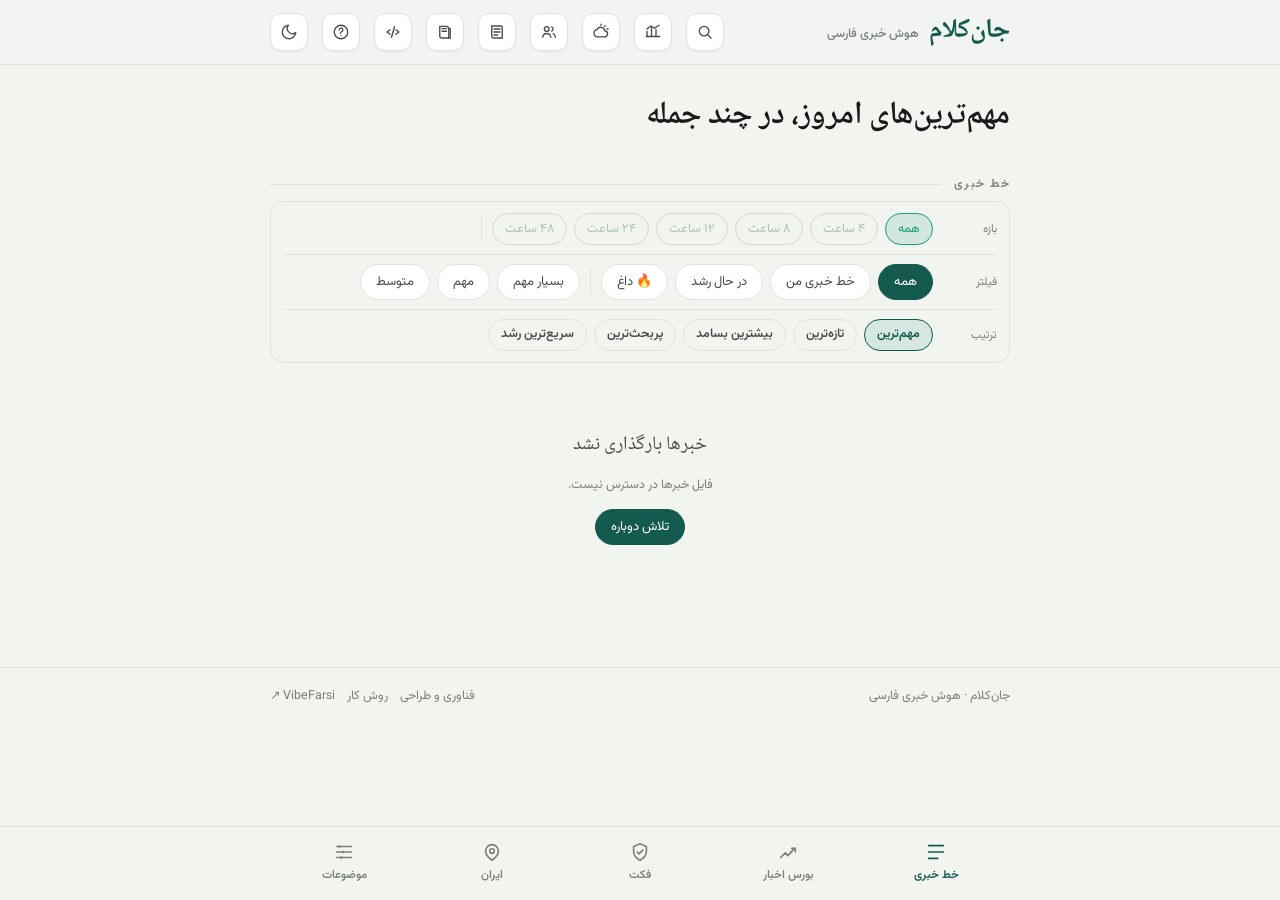
==== commit cceb4a53: "Add books knowledge-layer entry point" ====
--- a/web-static/index.html
+++ b/web-static/index.html
@@ -42,6 +42,9 @@
       </button>
       <button class="icon-btn" onclick="showPress()" aria-label="جان جراید" title="جانِ جراید — گزیدهٔ فارسی مطبوعات جهان">
         <svg viewBox="0 0 24 24" fill="none" stroke="currentColor" stroke-width="1.8"><path d="M5 4h12a2 2 0 0 1 2 2v14H7a2 2 0 0 1-2-2V4Z"/><path d="M8 8h8M8 12h8M8 16h5" stroke-linecap="round"/></svg>
+      </button>
+      <button class="icon-btn" onclick="showBooks()" aria-label="کتاب‌ها" title="کتاب‌ها — کتاب‌های دیده‌شده در جان‌کلام">
+        <svg viewBox="0 0 24 24" fill="none" stroke="currentColor" stroke-width="1.8"><path d="M5 4.5h9a3 3 0 0 1 3 3V20H8a3 3 0 0 1-3-3V4.5Z"/><path d="M8 7.5h6M8 11h6" stroke-linecap="round"/><path d="M17 7.5h2v12.5h-2" stroke-linecap="round"/></svg>
       </button>
       <button class="icon-btn" onclick="showTech()" aria-label="فناوری و طراحی" title="فناوری و طراحی">
         <svg viewBox="0 0 24 24" fill="none" stroke="currentColor" stroke-width="1.8"><path d="M8 9l-4 3 4 3M16 9l4 3-4 3M14 5l-4 14" stroke-linecap="round" stroke-linejoin="round"/></svg>
@@ -179,6 +182,16 @@
       <div id="press-content"><div class="spinner"></div></div>
     </section>
 
+    <section class="trends-view" id="books-view">
+      <button class="back" onclick="showFeed()">بازگشت به خط خبری</button>
+      <div class="lede books-lede" id="books-lede">
+        <span class="press-kicker">کتاب‌هایی که در محتوا دیده‌ایم</span>
+        <h1>کتابخانهٔ جان‌کلام</h1>
+        <p>کتاب، پدیدآورنده، مترجم و ناشر در یک شبکهٔ واحد؛ هر کتاب فقط وقتی نمایش داده می‌شود که هویت و مشخصاتش تأیید شده باشد.</p>
+      </div>
+      <div id="books-content"><div class="spinner"></div></div>
+    </section>
+
     <section class="trends-view" id="tech-view">
       <div class="lede">
         <span class="vf-badge">پشت صحنهٔ جان‌کلام</span>
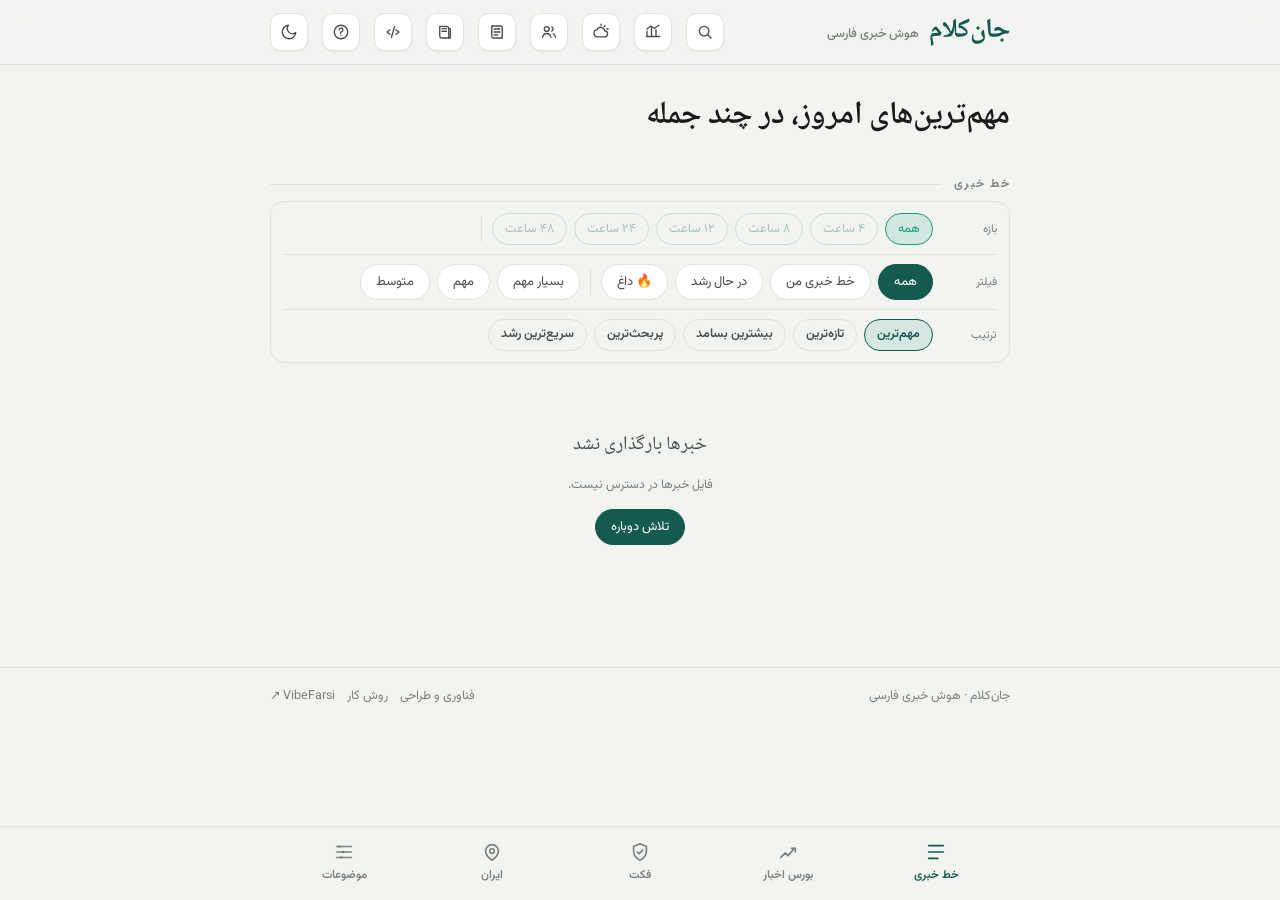
==== commit e711c3d4: "Load immediate books seed before app" ====
--- a/web-static/index.html
+++ b/web-static/index.html
@@ -245,6 +245,7 @@
   <script src="iran-provinces.js"></script>
   <script src="world-map.js"></script>
   <script src="data/press-directory.js"></script>
+  <script src="books-data.js"></script>
   <script src="app.js"></script>
 </body>
 </html>
--- a/web-static/styles.css
+++ b/web-static/styles.css
@@ -943,3 +943,62 @@
 .x-profile .curated-poem-no{position:static!important;display:inline-flex!important;width:auto!important;height:auto!important;place-items:initial!important;border-radius:999px!important;padding:5px 9px!important;margin:0 0 13px!important;background:var(--surface)!important;font:600 11px/1.2 "Vazirmatn",sans-serif!important}
 .x-profile .curated-poem-text{display:block!important;width:100%!important;max-width:680px!important;min-width:0!important;white-space:normal!important;word-break:normal!important;overflow-wrap:normal!important;writing-mode:horizontal-tb!important;text-orientation:mixed!important;direction:rtl!important;text-align:right!important}
 @media(max-width:620px){.x-profile .curated-poem{padding:22px 0!important}.x-profile .curated-poem-text{max-width:100%!important}}
+
+
+/* Books knowledge layer */
+.books-tabs{display:flex;gap:8px;flex-wrap:wrap;margin:0 0 22px}
+.books-grid{display:grid;grid-template-columns:repeat(2,minmax(0,1fr));gap:14px}
+.book-card{display:grid;grid-template-columns:104px minmax(0,1fr);gap:15px;text-align:right;padding:14px;border:1px solid var(--border);border-radius:16px;background:var(--card);color:inherit;font-family:inherit;cursor:pointer;transition:transform .15s ease,border-color .15s ease}
+.book-card:hover{transform:translateY(-2px);border-color:var(--accent)}
+.book-cover-wrap{width:104px;aspect-ratio:3/4;display:grid;place-items:center;border-radius:10px;overflow:hidden;background:var(--surface-2);border:1px solid var(--border)}
+.book-cover{width:100%;height:100%;object-fit:contain;background:var(--surface-2)}
+.book-cover-placeholder{font-size:.8rem;color:var(--muted)}
+.book-card-copy{min-width:0;display:flex;flex-direction:column;align-items:flex-start;padding-top:3px}
+.book-card-copy strong{font-family:"Noto Naskh Arabic",serif;font-size:1.2rem;line-height:1.55;margin-bottom:7px}
+.book-card-copy small{font-size:.78rem;color:var(--muted);line-height:1.75}
+.book-card-copy em{font-size:.74rem;font-style:normal;color:var(--accent);margin-top:auto;padding-top:10px}
+.publisher-grid{display:grid;grid-template-columns:repeat(3,minmax(0,1fr));gap:12px}
+.publisher-card{padding:18px;text-align:right;border:1px solid var(--border);border-radius:14px;background:var(--card);color:inherit;font-family:inherit;cursor:pointer}
+.publisher-card:hover{border-color:var(--accent)}
+.publisher-card strong,.publisher-card small,.publisher-card em{display:block}
+.publisher-card strong{font-size:1rem;margin-bottom:6px}
+.publisher-card small{color:var(--accent);font-size:.78rem}
+.publisher-card em{font-style:normal;color:var(--muted);font-size:.76rem;margin-top:7px;line-height:1.7}
+.book-detail{max-width:860px;margin:0 auto;padding-bottom:60px}
+.book-hero{display:grid;grid-template-columns:220px minmax(0,1fr);gap:30px;align-items:start;margin-top:22px}
+.book-detail-cover{border:1px solid var(--border);border-radius:16px;overflow:hidden;background:var(--surface-2);min-height:280px;display:grid;place-items:center}
+.book-detail-cover img{display:block;width:100%;height:auto;max-height:420px;object-fit:contain}
+.book-detail-copy h1{font-family:"Noto Naskh Arabic",serif;font-size:clamp(2rem,4vw,3rem);line-height:1.35;margin:6px 0 8px}
+.book-subtitle{color:var(--muted);margin:0 0 18px;line-height:1.9}
+.book-desc{font-family:"Noto Naskh Arabic",serif;font-size:1.08rem;line-height:2.05;margin:0 0 18px}
+.book-facts{display:flex;gap:8px;flex-wrap:wrap}
+.book-facts span{padding:7px 10px;border:1px solid var(--border);border-radius:10px;color:var(--muted);font-size:.77rem}
+.book-facts b{color:var(--ink);font-weight:700;margin-right:4px}
+.book-entities{display:grid;grid-template-columns:repeat(2,minmax(0,1fr));gap:10px;margin:28px 0}
+.book-entity-link{display:flex;flex-direction:column;gap:3px;text-align:right;padding:13px 15px;border:1px solid var(--border);border-radius:12px;background:var(--card);color:inherit;font-family:inherit;cursor:pointer}
+.book-entity-link:hover{border-color:var(--accent)}
+.book-entity-link span{font-size:.7rem;color:var(--muted)}
+.book-entity-link b{font-size:.92rem}
+.book-buy-grid{display:grid;grid-template-columns:repeat(2,minmax(0,1fr));gap:10px}
+.book-buy{display:flex;justify-content:space-between;gap:14px;align-items:center;padding:13px 15px;border:1px solid var(--border);border-radius:12px;background:var(--card);text-decoration:none;color:inherit}
+.book-buy:hover{border-color:var(--accent);color:var(--accent)}
+.book-buy span{font-size:.77rem}
+.book-mentions{display:grid;gap:10px}
+.book-mention{display:block;width:100%;text-align:right;padding:15px 17px;border:1px solid var(--border);border-radius:13px;background:var(--card);color:inherit;text-decoration:none;font-family:inherit;cursor:pointer}
+.book-mention:hover{border-color:var(--accent)}
+.book-mention-source{display:block;color:var(--accent);font-size:.74rem;font-weight:750;margin-bottom:5px}
+.book-mention strong{display:block;font-size:1rem;line-height:1.7}
+.book-mention p{margin:7px 0 0;color:var(--muted);font-size:.86rem;line-height:1.85}
+.book-person-head{max-width:720px;margin:18px auto 28px;padding-bottom:22px;border-bottom:1px solid var(--border)}
+.book-person-head h1{font-family:"Noto Naskh Arabic",serif;font-size:2.3rem;line-height:1.4;margin:5px 0}
+.book-person-head p{color:var(--muted);margin:0}
+@media(max-width:720px){
+  .books-grid,.publisher-grid{grid-template-columns:1fr}
+  .book-card{grid-template-columns:88px minmax(0,1fr)}
+  .book-cover-wrap{width:88px}
+  .book-hero{grid-template-columns:120px minmax(0,1fr);gap:16px}
+  .book-detail-cover{min-height:160px;border-radius:12px}
+  .book-detail-copy h1{font-size:1.8rem}
+  .book-desc{font-size:1rem}
+  .book-entities,.book-buy-grid{grid-template-columns:1fr}
+}
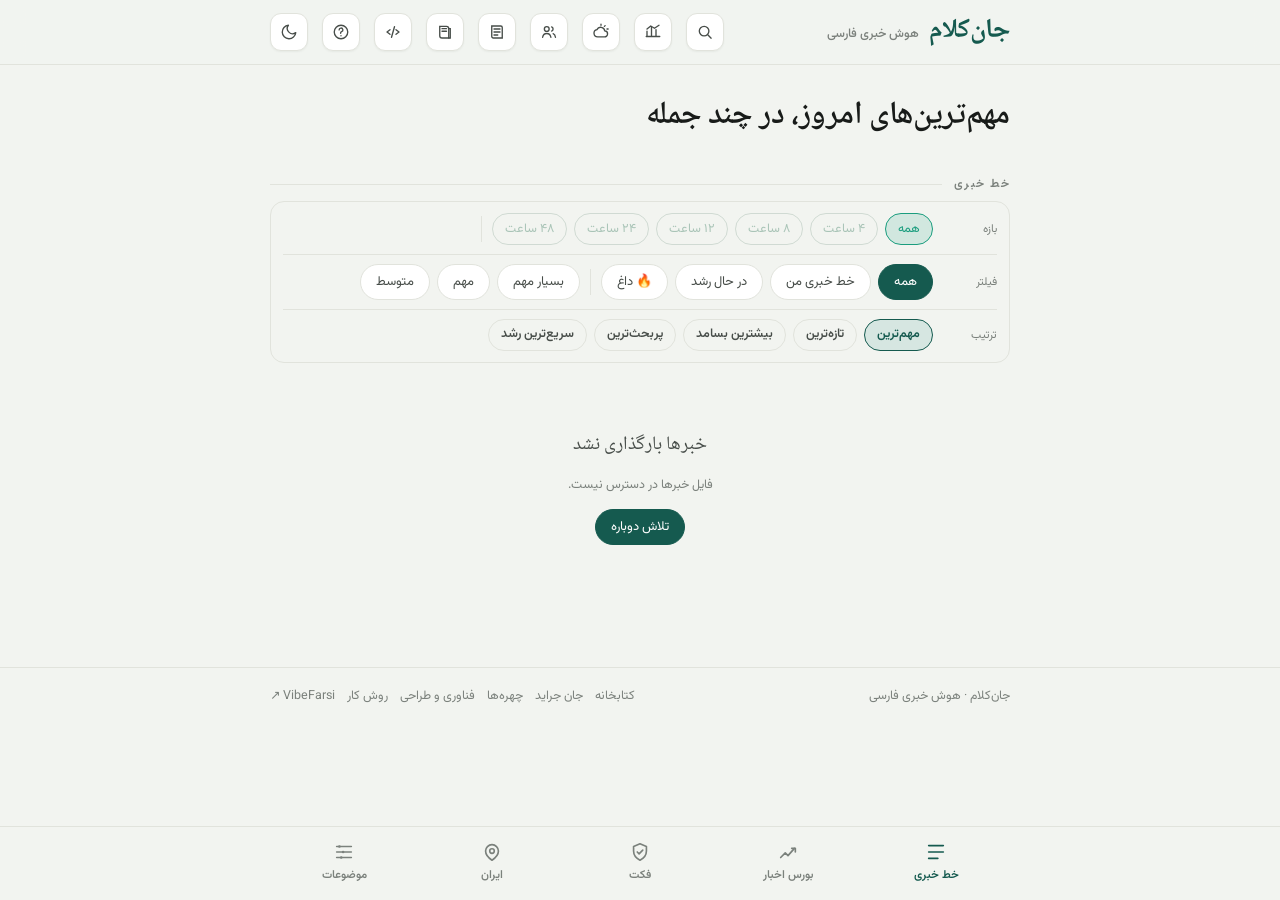
==== commit fccd62c0: "Make book library easy to reach across the site" ====
--- a/web-static/index.html
+++ b/web-static/index.html
@@ -166,6 +166,7 @@
       <div class="lede" id="figures-lede">
         <h1>چهره‌ها چه می‌گویند؟</h1>
         <p>تایملاین مستقلِ دیدگاه‌ها و تحلیل‌ها؛ جدیدترین مورد همیشه بالاتر است. این‌ها نظرِ شخصی‌اند، نه واقعیتِ خبر.</p>
+        <div class="section-shortcuts"><button onclick="showBooks()">کتابخانهٔ جان‌کلام</button></div>
       </div>
       <div class="rule"><span>تایملاین چهره‌ها</span><span class="l"></span><button class="sortchip" onclick="renderFiguresDirectory()">فهرست همهٔ چهره‌ها</button></div>
       <div class="figure-timeline" id="figure-timeline"><div class="spinner"></div></div>
@@ -178,6 +179,7 @@
         <span class="press-kicker">ایران در آینهٔ رسانه‌ها</span>
         <h1>جانِ جراید</h1>
         <p>رسانه‌های داخل ایران، فارسی‌زبانان خارج از کشور و مطبوعات جهان در یک فهرست واحد؛ تمرکز بر مطالب مرتبط با ایران، با حفظ نام و زبان منبع.</p>
+        <div class="section-shortcuts"><button onclick="showBooks()">کتاب‌های دیده‌شده در جراید</button></div>
       </div>
       <div id="press-content"><div class="spinner"></div></div>
     </section>
@@ -213,7 +215,7 @@
   <footer class="site-footer">
     <div class="wrap">
       <p>جان‌کلام · هوش خبری فارسی</p>
-      <div class="footer-links"><button onclick="showTech()">فناوری و طراحی</button><button onclick="showFaq()">روش کار</button><a href="https://vibefarsi.ir/" target="_blank" rel="noopener">VibeFarsi ↗</a></div>
+      <div class="footer-links"><button onclick="showBooks()">کتابخانه</button><button onclick="showPress()">جان جراید</button><button onclick="showFigures()">چهره‌ها</button><button onclick="showTech()">فناوری و طراحی</button><button onclick="showFaq()">روش کار</button><a href="https://vibefarsi.ir/" target="_blank" rel="noopener">VibeFarsi ↗</a></div>
     </div>
   </footer>
 
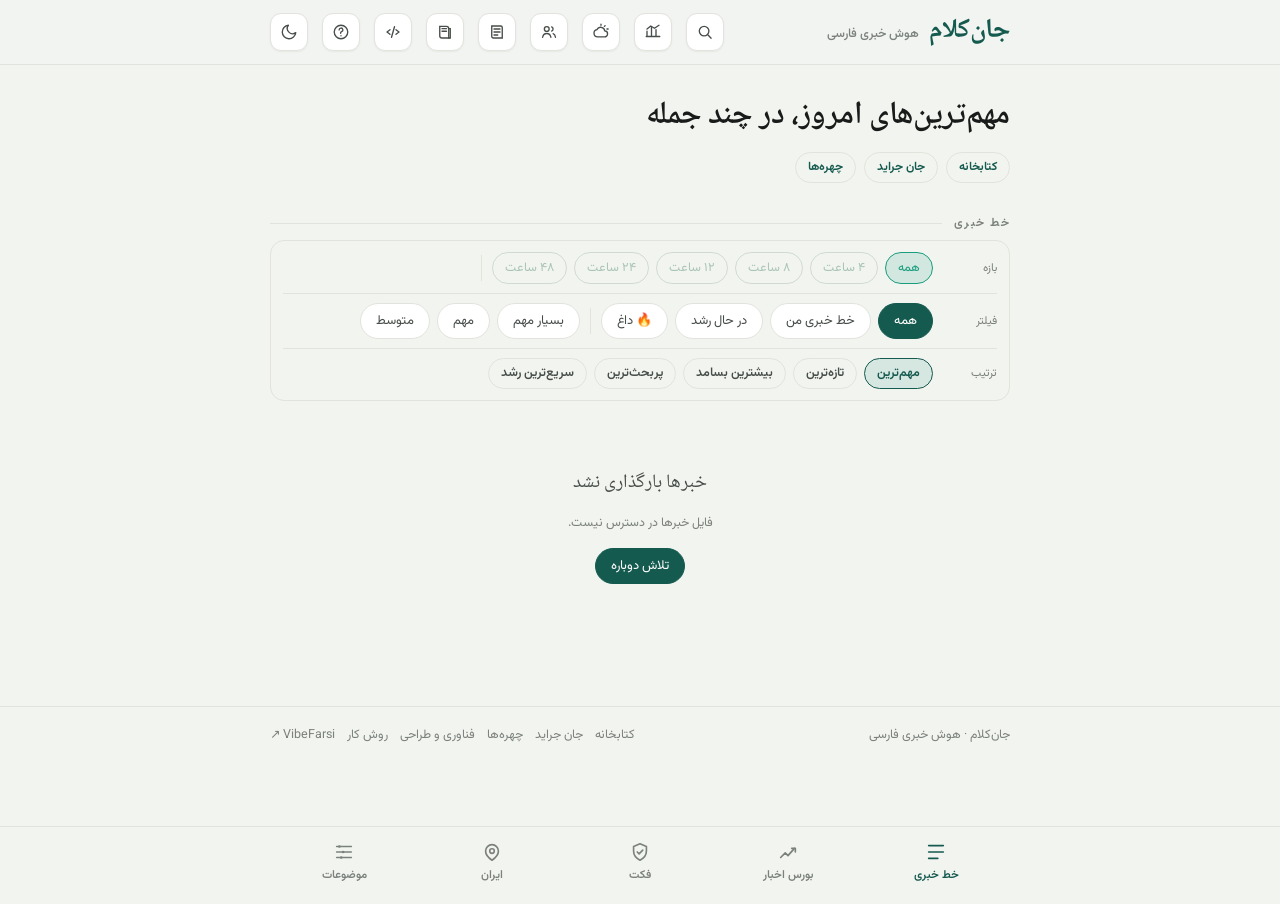
==== commit e2f79960: "Add visible library shortcut on the homepage" ====
--- a/web-static/index.html
+++ b/web-static/index.html
@@ -63,6 +63,11 @@
       <div class="lede">
         <h1>مهم‌ترین‌های امروز، در چند جمله</h1>
         <p class="muted" id="built" style="margin-top:6px"></p>
+        <div class="section-shortcuts home-shortcuts">
+          <button onclick="showBooks()">کتابخانه</button>
+          <button onclick="showPress()">جان جراید</button>
+          <button onclick="showFigures()">چهره‌ها</button>
+        </div>
       </div>
       <div class="home-stats" id="home-stats"></div>
       <div class="home-glance" id="home-glance" aria-label="بازار و آب‌وهوای امروز"></div>
--- a/web-static/styles.css
+++ b/web-static/styles.css
@@ -1002,3 +1002,16 @@
   .book-desc{font-size:1rem}
   .book-entities,.book-buy-grid{grid-template-columns:1fr}
 }
+
+
+/* Cross-navigation for the knowledge layer */
+.section-shortcuts{display:flex;gap:8px;flex-wrap:wrap;margin-top:14px}
+.section-shortcuts button{font:650 12px/1.2 "Vazirmatn",sans-serif;border:1px solid var(--line);background:transparent;color:var(--accent);border-radius:999px;padding:7px 12px;cursor:pointer}
+.section-shortcuts button:hover{background:var(--surface);border-color:var(--accent)}
+.press-books{margin:22px 0;border:1px solid var(--line);border-radius:14px;padding:15px;background:var(--surface)}
+.press-book-links{display:grid;grid-template-columns:repeat(2,minmax(0,1fr));gap:8px;margin-top:9px}
+.press-book-links button{display:flex;flex-direction:column;text-align:right;gap:3px;padding:11px 12px;border:1px solid var(--line);border-radius:10px;background:var(--card);color:inherit;font-family:inherit;cursor:pointer}
+.press-book-links button:hover{border-color:var(--accent)}
+.press-book-links span{font-size:10px;color:var(--accent);font-weight:750}
+.press-book-links b{font-family:"Noto Naskh Arabic",serif;font-size:16px;line-height:1.5}
+@media(max-width:620px){.press-book-links{grid-template-columns:1fr}}
